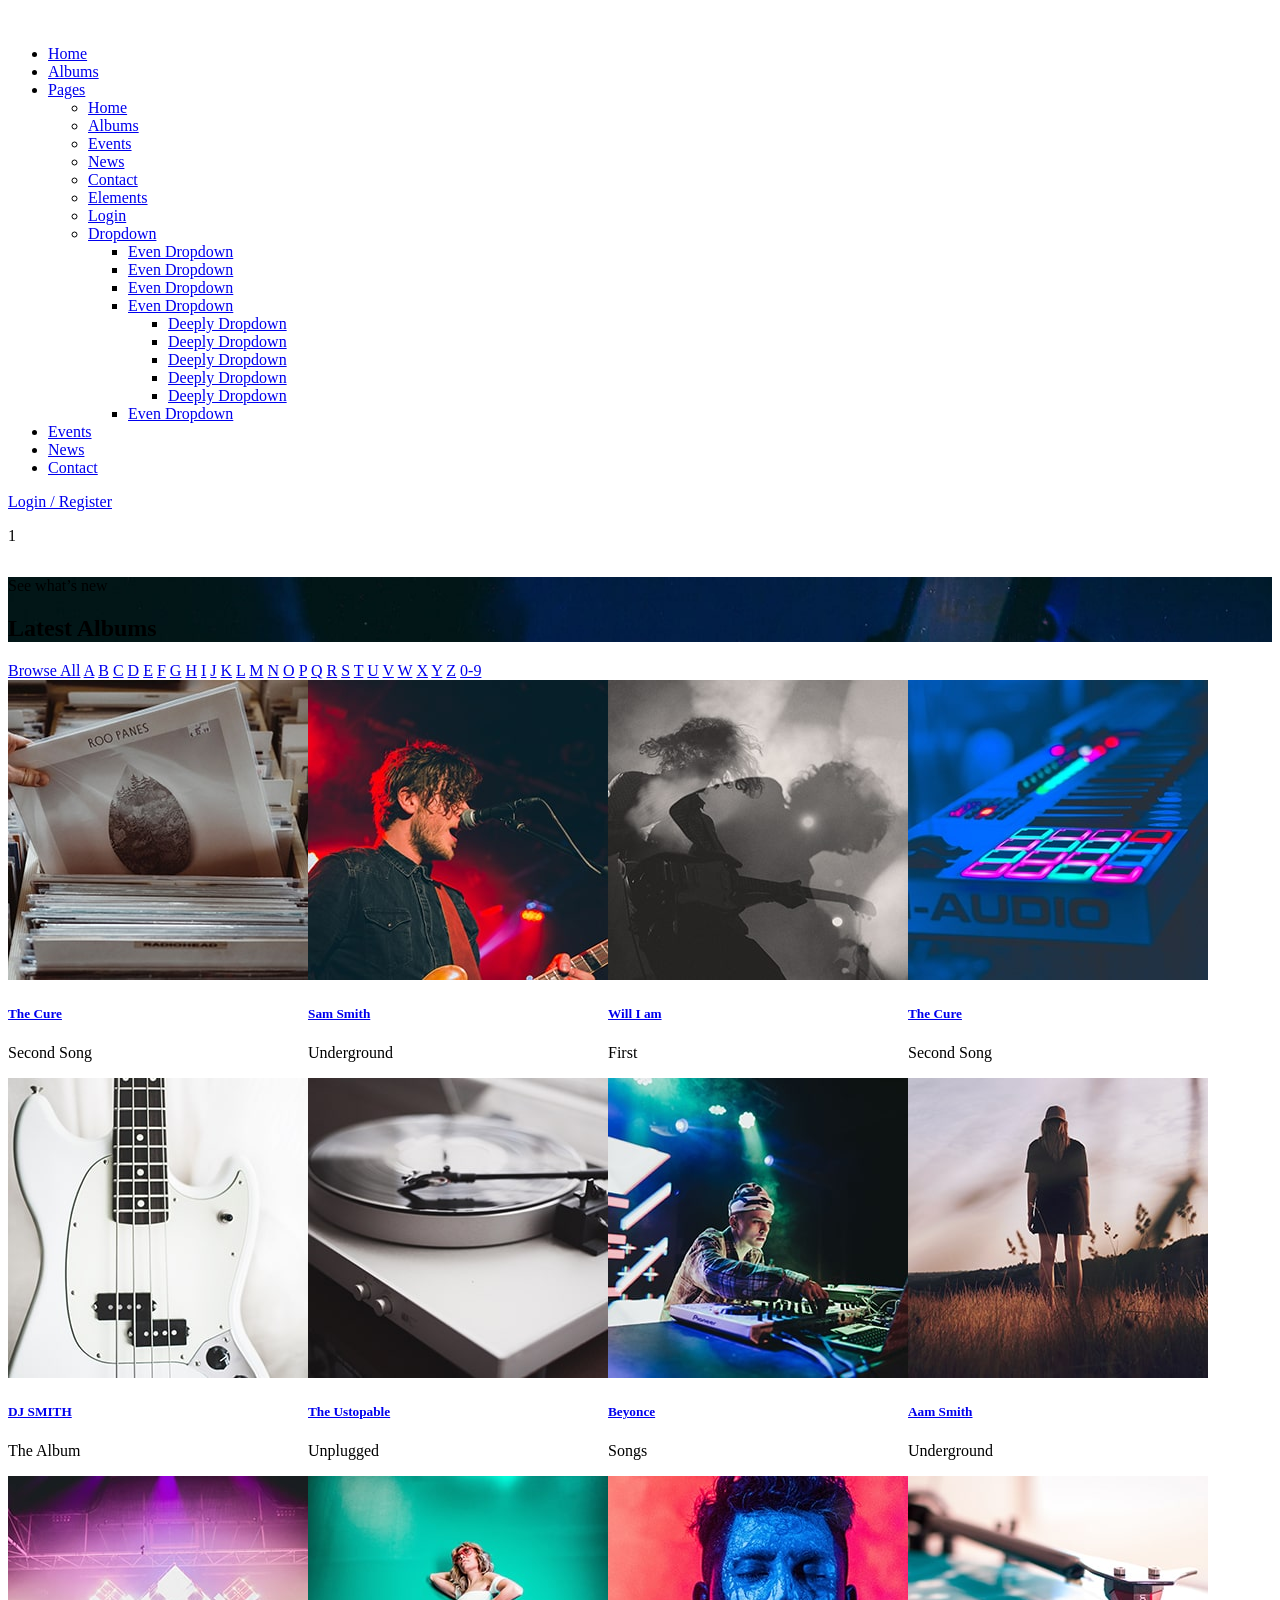
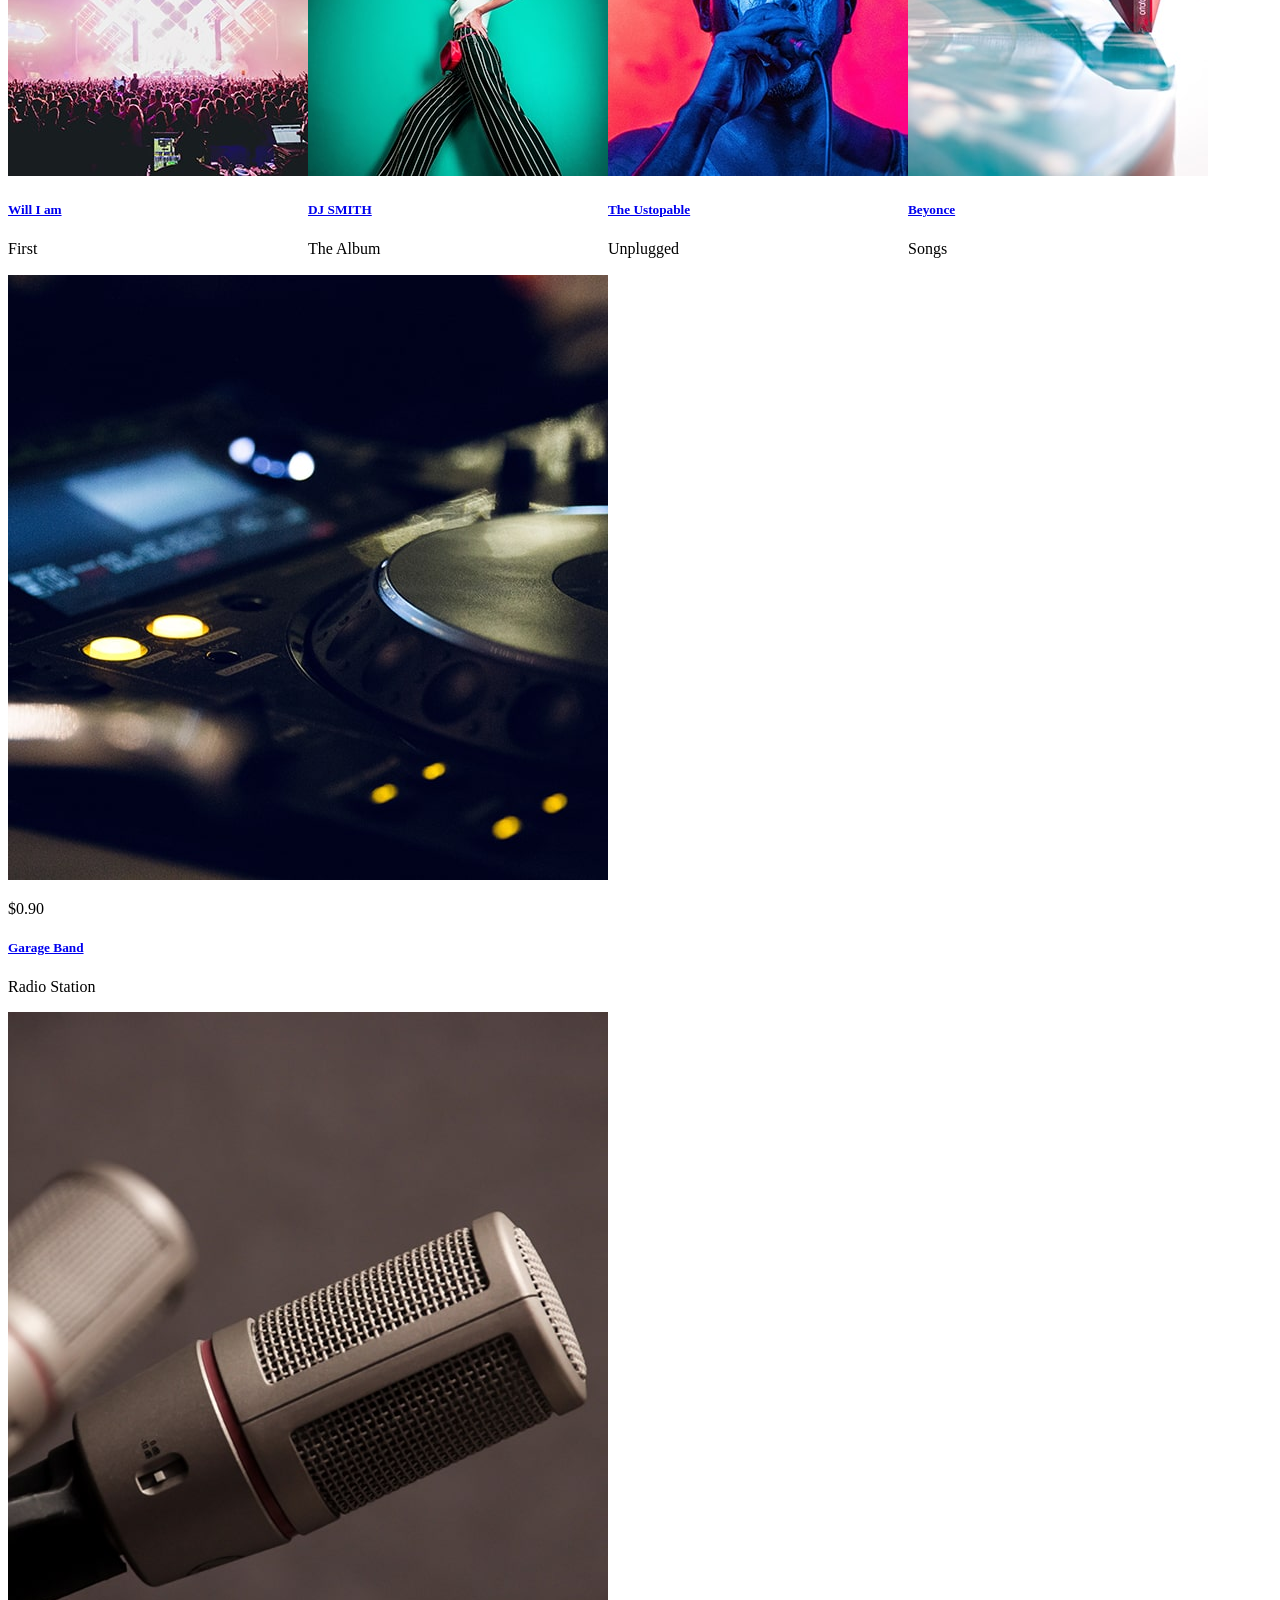
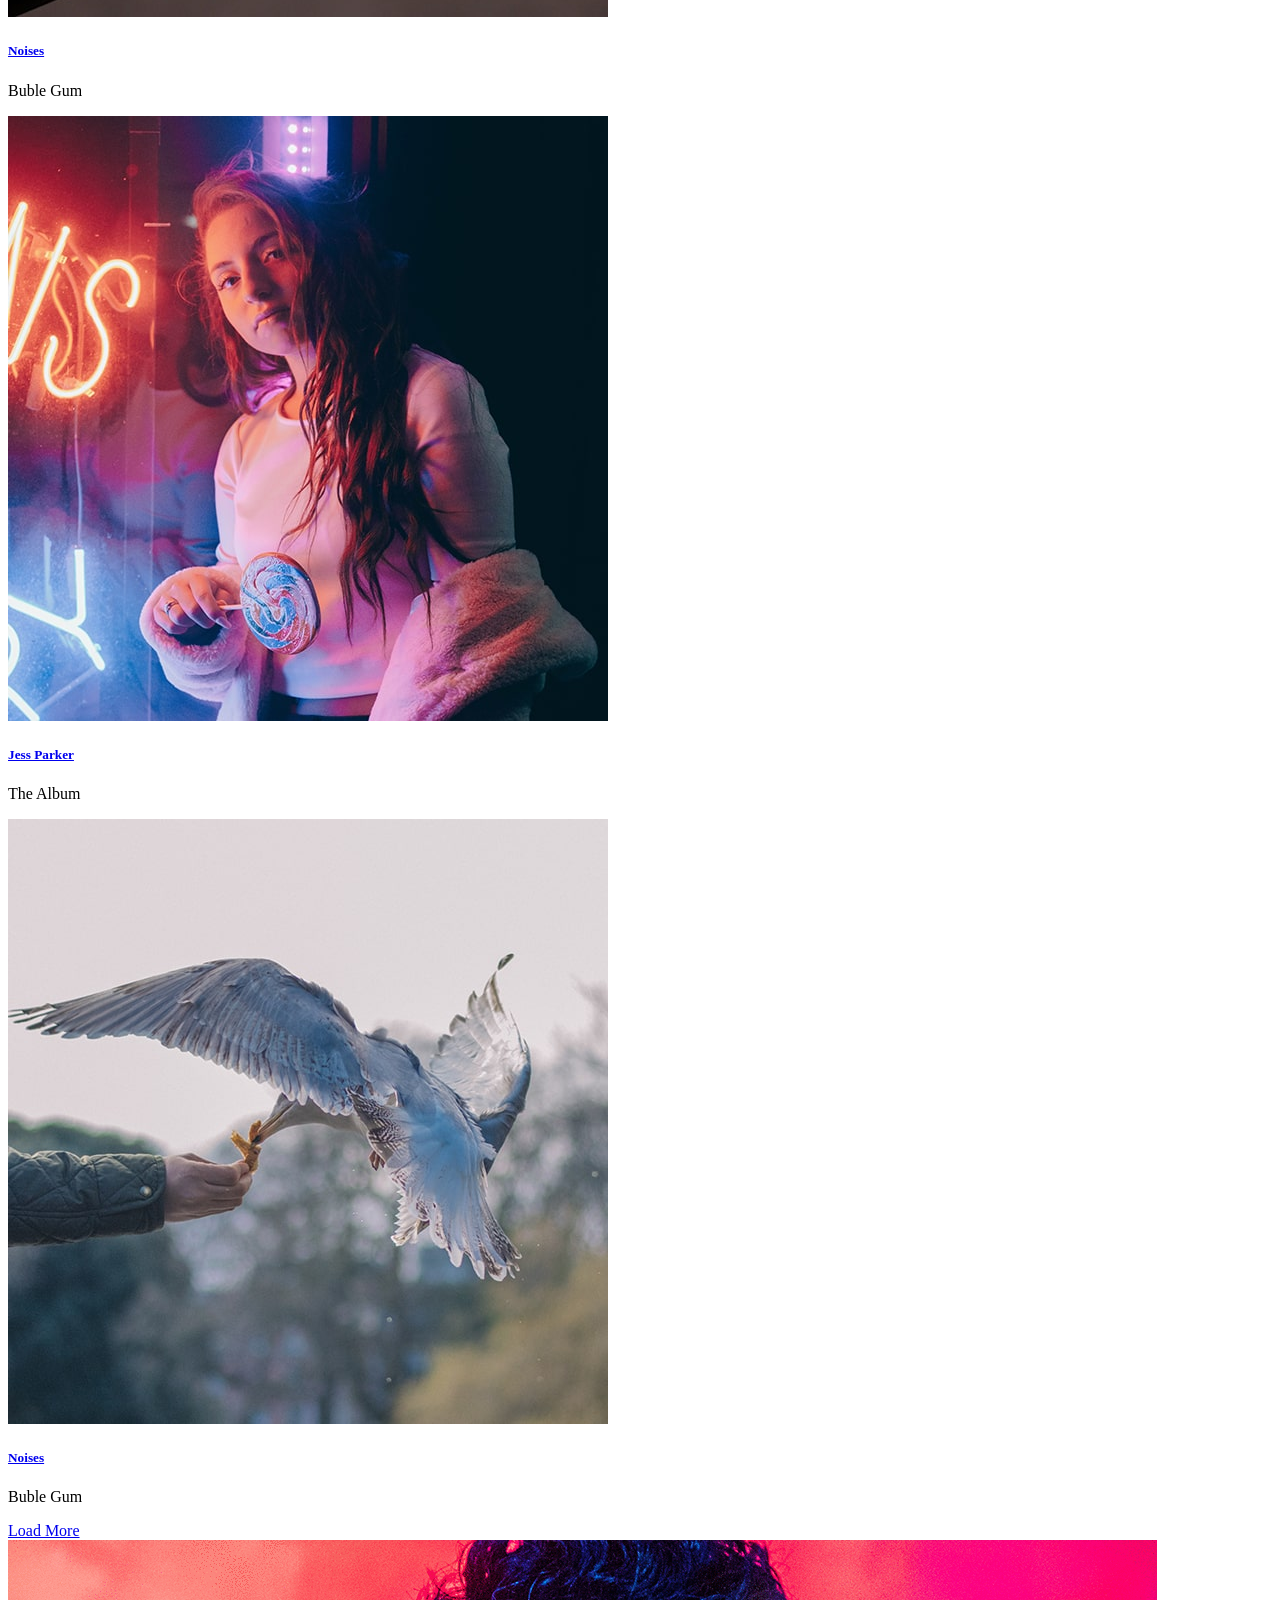
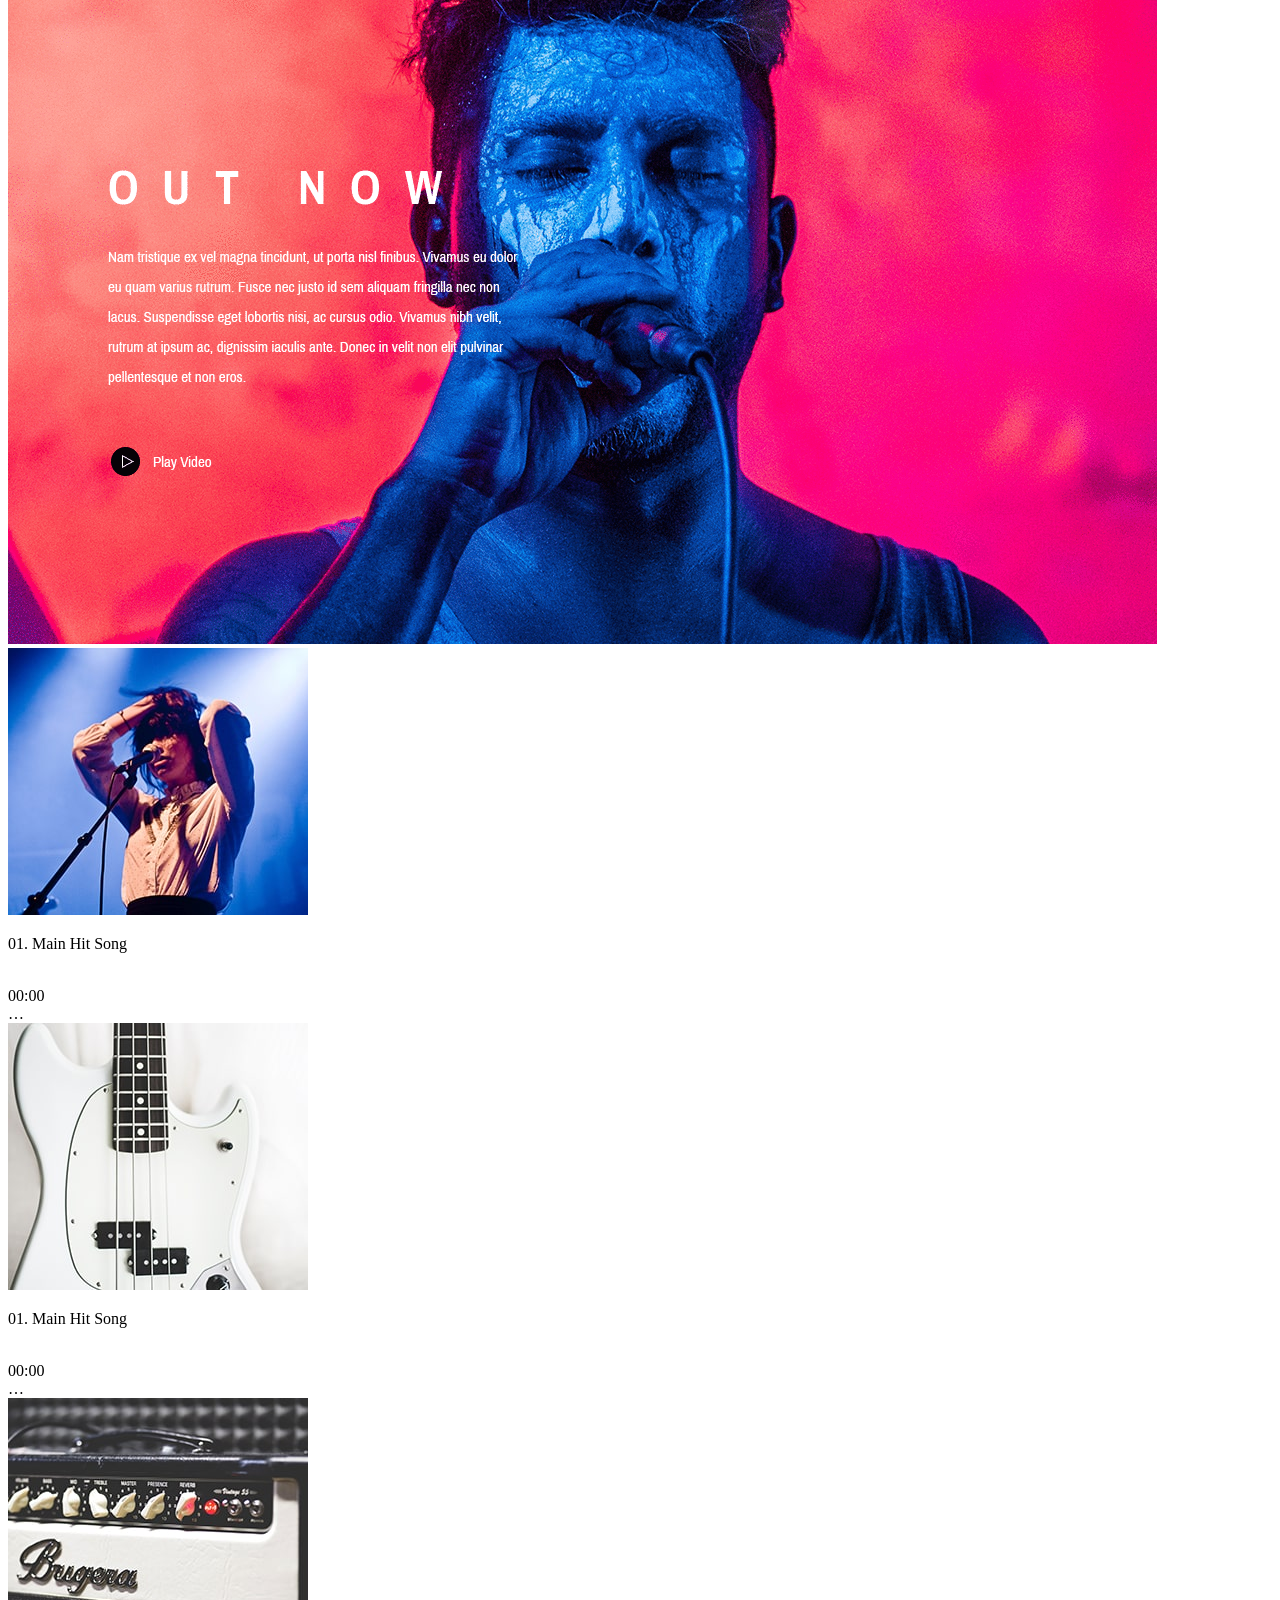
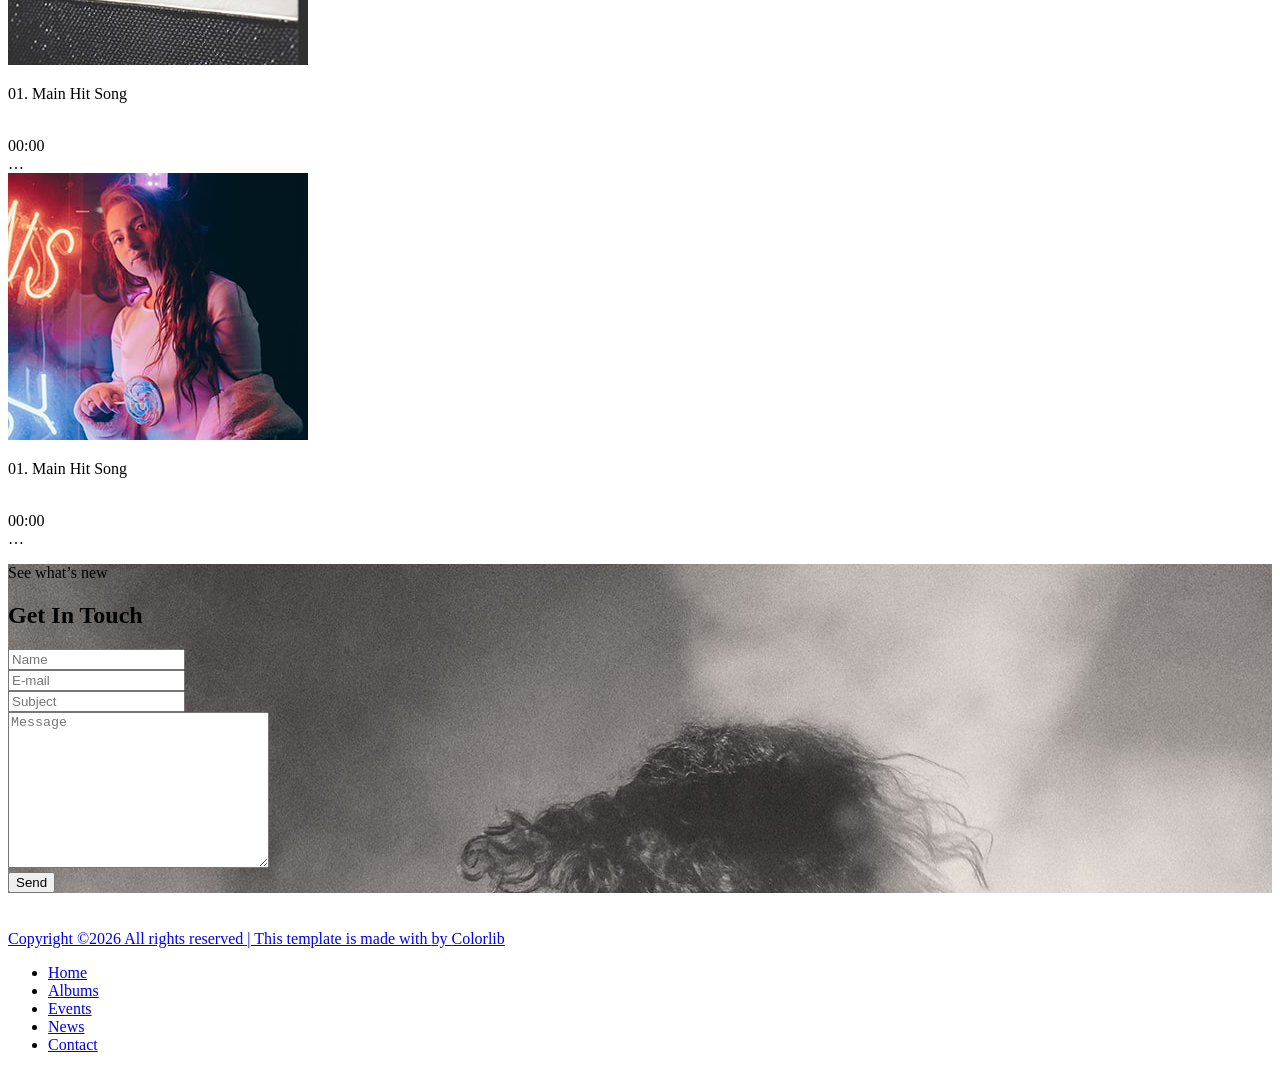
==== albums-store.html @ 550aaa62 "feat: estrutura premium mermaid tattoo com video e formulario" ====
<!DOCTYPE html>
<html lang="en">

<head>
    <meta charset="UTF-8">
    <meta name="description" content="">
    <meta http-equiv="X-UA-Compatible" content="IE=edge">
    <meta name="viewport" content="width=device-width, initial-scale=1, shrink-to-fit=no">
    <!-- The above 4 meta tags *must* come first in the head; any other head content must come *after* these tags -->

    <!-- Title -->
    <title>One Music - Modern Music HTML5 Template</title>

    <!-- Favicon -->
    <link rel="icon" href="img/core-img/favicon.ico">

    <!-- Stylesheet -->
    <link rel="stylesheet" href="style.css">

</head>

<body>
    <!-- Preloader -->
    <div class="preloader d-flex align-items-center justify-content-center">
        <div class="lds-ellipsis">
            <div></div>
            <div></div>
            <div></div>
            <div></div>
        </div>
    </div>

    <!-- ##### Header Area Start ##### -->
    <header class="header-area">
        <!-- Navbar Area -->
        <div class="oneMusic-main-menu">
            <div class="classy-nav-container breakpoint-off">
                <div class="container">
                    <!-- Menu -->
                    <nav class="classy-navbar justify-content-between" id="oneMusicNav">

                        <!-- Nav brand -->
                        <a href="index.html" class="nav-brand"><img src="img/core-img/logo.png" alt=""></a>

                        <!-- Navbar Toggler -->
                        <div class="classy-navbar-toggler">
                            <span class="navbarToggler"><span></span><span></span><span></span></span>
                        </div>

                        <!-- Menu -->
                        <div class="classy-menu">

                            <!-- Close Button -->
                            <div class="classycloseIcon">
                                <div class="cross-wrap"><span class="top"></span><span class="bottom"></span></div>
                            </div>

                            <!-- Nav Start -->
                            <div class="classynav">
                                <ul>
                                    <li><a href="index.html">Home</a></li>
                                    <li><a href="albums-store.html">Albums</a></li>
                                    <li><a href="#">Pages</a>
                                        <ul class="dropdown">
                                            <li><a href="index.html">Home</a></li>
                                            <li><a href="albums-store.html">Albums</a></li>
                                            <li><a href="event.html">Events</a></li>
                                            <li><a href="blog.html">News</a></li>
                                            <li><a href="contact.html">Contact</a></li>
                                            <li><a href="elements.html">Elements</a></li>
                                            <li><a href="login.html">Login</a></li>
                                            <li><a href="#">Dropdown</a>
                                                <ul class="dropdown">
                                                    <li><a href="#">Even Dropdown</a></li>
                                                    <li><a href="#">Even Dropdown</a></li>
                                                    <li><a href="#">Even Dropdown</a></li>
                                                    <li><a href="#">Even Dropdown</a>
                                                        <ul class="dropdown">
                                                            <li><a href="#">Deeply Dropdown</a></li>
                                                            <li><a href="#">Deeply Dropdown</a></li>
                                                            <li><a href="#">Deeply Dropdown</a></li>
                                                            <li><a href="#">Deeply Dropdown</a></li>
                                                            <li><a href="#">Deeply Dropdown</a></li>
                                                        </ul>
                                                    </li>
                                                    <li><a href="#">Even Dropdown</a></li>
                                                </ul>
                                            </li>
                                        </ul>
                                    </li>
                                    <li><a href="event.html">Events</a></li>
                                    <li><a href="blog.html">News</a></li>
                                    <li><a href="contact.html">Contact</a></li>
                                </ul>

                                <!-- Login/Register & Cart Button -->
                                <div class="login-register-cart-button d-flex align-items-center">
                                    <!-- Login/Register -->
                                    <div class="login-register-btn mr-50">
                                        <a href="login.html" id="loginBtn">Login / Register</a>
                                    </div>

                                    <!-- Cart Button -->
                                    <div class="cart-btn">
                                        <p><span class="icon-shopping-cart"></span> <span class="quantity">1</span></p>
                                    </div>
                                </div>
                            </div>
                            <!-- Nav End -->

                        </div>
                    </nav>
                </div>
            </div>
        </div>
    </header>
    <!-- ##### Header Area End ##### -->

    <!-- ##### Breadcumb Area Start ##### -->
    <section class="breadcumb-area bg-img bg-overlay" style="background-image: url(img/bg-img/breadcumb3.jpg);">
        <div class="bradcumbContent">
            <p>See what’s new</p>
            <h2>Latest Albums</h2>
        </div>
    </section>
    <!-- ##### Breadcumb Area End ##### -->

    <!-- ##### Album Catagory Area Start ##### -->
    <section class="album-catagory section-padding-100-0">
        <div class="container">
            <div class="row">
                <div class="col-12">
                    <div class="browse-by-catagories catagory-menu d-flex flex-wrap align-items-center mb-70">
                        <a href="#" data-filter="*">Browse All</a>
                        <a href="#" data-filter=".a" class="active">A</a>
                        <a href="#" data-filter=".b">B</a>
                        <a href="#" data-filter=".c">C</a>
                        <a href="#" data-filter=".d">D</a>
                        <a href="#" data-filter=".e">E</a>
                        <a href="#" data-filter=".f">F</a>
                        <a href="#" data-filter=".g">G</a>
                        <a href="#" data-filter=".h">H</a>
                        <a href="#" data-filter=".i">I</a>
                        <a href="#" data-filter=".j">J</a>
                        <a href="#" data-filter=".k">K</a>
                        <a href="#" data-filter=".l">L</a>
                        <a href="#" data-filter=".m">M</a>
                        <a href="#" data-filter=".n">N</a>
                        <a href="#" data-filter=".o">O</a>
                        <a href="#" data-filter=".p">P</a>
                        <a href="#" data-filter=".q">Q</a>
                        <a href="#" data-filter=".r">R</a>
                        <a href="#" data-filter=".s">S</a>
                        <a href="#" data-filter=".t">T</a>
                        <a href="#" data-filter=".u">U</a>
                        <a href="#" data-filter=".v">V</a>
                        <a href="#" data-filter=".w">W</a>
                        <a href="#" data-filter=".x">X</a>
                        <a href="#" data-filter=".y">Y</a>
                        <a href="#" data-filter=".z">Z</a>
                        <a href="#" data-filter=".number">0-9</a>
                    </div>
                </div>
            </div>

            <div class="row oneMusic-albums">

                <!-- Single Album -->
                <div class="col-12 col-sm-4 col-md-3 col-lg-2 single-album-item t c p">
                    <div class="single-album">
                        <img src="img/bg-img/a1.jpg" alt="">
                        <div class="album-info">
                            <a href="#">
                                <h5>The Cure</h5>
                            </a>
                            <p>Second Song</p>
                        </div>
                    </div>
                </div>

                <!-- Single Album -->
                <div class="col-12 col-sm-4 col-md-3 col-lg-2 single-album-item s e q">
                    <div class="single-album">
                        <img src="img/bg-img/a2.jpg" alt="">
                        <div class="album-info">
                            <a href="#">
                                <h5>Sam Smith</h5>
                            </a>
                            <p>Underground</p>
                        </div>
                    </div>
                </div>

                <!-- Single Album -->
                <div class="col-12 col-sm-4 col-md-3 col-lg-2 single-album-item w f r">
                    <div class="single-album">
                        <img src="img/bg-img/a3.jpg" alt="">
                        <div class="album-info">
                            <a href="#">
                                <h5>Will I am</h5>
                            </a>
                            <p>First</p>
                        </div>
                    </div>
                </div>

                <!-- Single Album -->
                <div class="col-12 col-sm-4 col-md-3 col-lg-2 single-album-item t g u">
                    <div class="single-album">
                        <img src="img/bg-img/a4.jpg" alt="">
                        <div class="album-info">
                            <a href="#">
                                <h5>The Cure</h5>
                            </a>
                            <p>Second Song</p>
                        </div>
                    </div>
                </div>

                <!-- Single Album -->
                <div class="col-12 col-sm-4 col-md-3 col-lg-2 single-album-item d h v">
                    <div class="single-album">
                        <img src="img/bg-img/a5.jpg" alt="">
                        <div class="album-info">
                            <a href="#">
                                <h5>DJ SMITH</h5>
                            </a>
                            <p>The Album</p>
                        </div>
                    </div>
                </div>

                <!-- Single Album -->
                <div class="col-12 col-sm-4 col-md-3 col-lg-2 single-album-item t i x">
                    <div class="single-album">
                        <img src="img/bg-img/a6.jpg" alt="">
                        <div class="album-info">
                            <a href="#">
                                <h5>The Ustopable</h5>
                            </a>
                            <p>Unplugged</p>
                        </div>
                    </div>
                </div>

                <!-- Single Album -->
                <div class="col-12 col-sm-4 col-md-3 col-lg-2 single-album-item b j y">
                    <div class="single-album">
                        <img src="img/bg-img/a7.jpg" alt="">
                        <div class="album-info">
                            <a href="#">
                                <h5>Beyonce</h5>
                            </a>
                            <p>Songs</p>
                        </div>
                    </div>
                </div>

                <!-- Single Album -->
                <div class="col-12 col-sm-4 col-md-3 col-lg-2 single-album-item a k z">
                    <div class="single-album">
                        <img src="img/bg-img/a8.jpg" alt="">
                        <div class="album-info">
                            <a href="#">
                                <h5>Aam Smith</h5>
                            </a>
                            <p>Underground</p>
                        </div>
                    </div>
                </div>

                <!-- Single Album -->
                <div class="col-12 col-sm-4 col-md-3 col-lg-2 single-album-item w l number">
                    <div class="single-album">
                        <img src="img/bg-img/a9.jpg" alt="">
                        <div class="album-info">
                            <a href="#">
                                <h5>Will I am</h5>
                            </a>
                            <p>First</p>
                        </div>
                    </div>
                </div>

                <!-- Single Album -->
                <div class="col-12 col-sm-4 col-md-3 col-lg-2 single-album-item d m">
                    <div class="single-album">
                        <img src="img/bg-img/a10.jpg" alt="">
                        <div class="album-info">
                            <a href="#">
                                <h5>DJ SMITH</h5>
                            </a>
                            <p>The Album</p>
                        </div>
                    </div>
                </div>

                <!-- Single Album -->
                <div class="col-12 col-sm-4 col-md-3 col-lg-2 single-album-item t n">
                    <div class="single-album">
                        <img src="img/bg-img/a11.jpg" alt="">
                        <div class="album-info">
                            <a href="#">
                                <h5>The Ustopable</h5>
                            </a>
                            <p>Unplugged</p>
                        </div>
                    </div>
                </div>

                <!-- Single Album -->
                <div class="col-12 col-sm-4 col-md-3 col-lg-2 single-album-item b o">
                    <div class="single-album">
                        <img src="img/bg-img/a12.jpg" alt="">
                        <div class="album-info">
                            <a href="#">
                                <h5>Beyonce</h5>
                            </a>
                            <p>Songs</p>
                        </div>
                    </div>
                </div>

            </div>
        </div>
    </section>
    <!-- ##### Album Catagory Area End ##### -->

    <!-- ##### Buy Now Area Start ##### -->
    <div class="oneMusic-buy-now-area mb-100">
        <div class="container">
            <div class="row">

                <!-- Single Album Area -->
                <div class="col-12 col-sm-6 col-md-3">
                    <div class="single-album-area">
                        <div class="album-thumb">
                            <img src="img/bg-img/b1.jpg" alt="">
                            <!-- Album Price -->
                            <div class="album-price">
                                <p>$0.90</p>
                            </div>
                            <!-- Play Icon -->
                            <div class="play-icon">
                                <a href="#" class="video--play--btn"><span class="icon-play-button"></span></a>
                            </div>
                        </div>
                        <div class="album-info">
                            <a href="#">
                                <h5>Garage Band</h5>
                            </a>
                            <p>Radio Station</p>
                        </div>
                    </div>
                </div>

                <!-- Single Album Area -->
                <div class="col-12 col-sm-6 col-md-3">
                    <div class="single-album-area">
                        <div class="album-thumb">
                            <img src="img/bg-img/b2.jpg" alt="">
                        </div>
                        <div class="album-info">
                            <a href="#">
                                <h5>Noises</h5>
                            </a>
                            <p>Buble Gum</p>
                        </div>
                    </div>
                </div>

                <!-- Single Album Area -->
                <div class="col-12 col-sm-6 col-md-3">
                    <div class="single-album-area">
                        <div class="album-thumb">
                            <img src="img/bg-img/b3.jpg" alt="">
                        </div>
                        <div class="album-info">
                            <a href="#">
                                <h5>Jess Parker</h5>
                            </a>
                            <p>The Album</p>
                        </div>
                    </div>
                </div>

                <!-- Single Album Area -->
                <div class="col-12 col-sm-6 col-md-3">
                    <div class="single-album-area">
                        <div class="album-thumb">
                            <img src="img/bg-img/b4.jpg" alt="">
                        </div>
                        <div class="album-info">
                            <a href="#">
                                <h5>Noises</h5>
                            </a>
                            <p>Buble Gum</p>
                        </div>
                    </div>
                </div>

            </div>

            <div class="row">
                <div class="col-12">
                    <div class="load-more-btn text-center">
                        <a href="#" class="btn oneMusic-btn">Load More <i class="fa fa-angle-double-right"></i></a>
                    </div>
                </div>
            </div>
        </div>
    </div>
    <!-- ##### Buy Now Area End ##### -->

    <!-- ##### Add Area Start ##### -->
    <div class="add-area mb-100">
        <div class="container">
            <div class="row">
                <div class="col-12">
                    <div class="adds">
                        <a href="#"><img src="img/bg-img/add3.gif" alt=""></a>
                    </div>
                </div>
            </div>
        </div>
    </div>
    <!-- ##### Add Area End ##### -->

    <!-- ##### Song Area Start ##### -->
    <div class="one-music-songs-area mb-70">
        <div class="container">
            <div class="row">

                <!-- Single Song Area -->
                <div class="col-12">
                    <div class="single-song-area mb-30 d-flex flex-wrap align-items-end">
                        <div class="song-thumbnail">
                            <img src="img/bg-img/s1.jpg" alt="">
                        </div>
                        <div class="song-play-area">
                            <div class="song-name">
                                <p>01. Main Hit Song</p>
                            </div>
                            <audio preload="auto" controls>
                                <source src="audio/dummy-audio.mp3">
                            </audio>
                        </div>
                    </div>
                </div>

                <!-- Single Song Area -->
                <div class="col-12">
                    <div class="single-song-area mb-30 d-flex flex-wrap align-items-end">
                        <div class="song-thumbnail">
                            <img src="img/bg-img/s2.jpg" alt="">
                        </div>
                        <div class="song-play-area">
                            <div class="song-name">
                                <p>01. Main Hit Song</p>
                            </div>
                            <audio preload="auto" controls>
                                <source src="audio/dummy-audio.mp3">
                            </audio>
                        </div>
                    </div>
                </div>

                <!-- Single Song Area -->
                <div class="col-12">
                    <div class="single-song-area mb-30 d-flex flex-wrap align-items-end">
                        <div class="song-thumbnail">
                            <img src="img/bg-img/s3.jpg" alt="">
                        </div>
                        <div class="song-play-area">
                            <div class="song-name">
                                <p>01. Main Hit Song</p>
                            </div>
                            <audio preload="auto" controls>
                                <source src="audio/dummy-audio.mp3">
                            </audio>
                        </div>
                    </div>
                </div>

                <!-- Single Song Area -->
                <div class="col-12">
                    <div class="single-song-area mb-30 d-flex flex-wrap align-items-end">
                        <div class="song-thumbnail">
                            <img src="img/bg-img/s4.jpg" alt="">
                        </div>
                        <div class="song-play-area">
                            <div class="song-name">
                                <p>01. Main Hit Song</p>
                            </div>
                            <audio preload="auto" controls>
                                <source src="audio/dummy-audio.mp3">
                            </audio>
                        </div>
                    </div>
                </div>

            </div>
        </div>
    </div>
    <!-- ##### Song Area End ##### -->

    <!-- ##### Contact Area Start ##### -->
    <section class="contact-area section-padding-100 bg-img bg-overlay bg-fixed has-bg-img" style="background-image: url(img/bg-img/bg-2.jpg);">
        <div class="container">
            <div class="row">
                <div class="col-12">
                    <div class="section-heading white">
                        <p>See what’s new</p>
                        <h2>Get In Touch</h2>
                    </div>
                </div>
            </div>

            <div class="row">
                <div class="col-12">
                    <!-- Contact Form Area -->
                    <div class="contact-form-area">
                        <form action="#" method="post">
                            <div class="row">
                                <div class="col-md-6 col-lg-4">
                                    <div class="form-group">
                                        <input type="text" class="form-control" id="name" placeholder="Name">
                                    </div>
                                </div>
                                <div class="col-md-6 col-lg-4">
                                    <div class="form-group">
                                        <input type="email" class="form-control" id="email" placeholder="E-mail">
                                    </div>
                                </div>
                                <div class="col-lg-4">
                                    <div class="form-group">
                                        <input type="text" class="form-control" id="subject" placeholder="Subject">
                                    </div>
                                </div>
                                <div class="col-12">
                                    <div class="form-group">
                                        <textarea name="message" class="form-control" id="message" cols="30" rows="10" placeholder="Message"></textarea>
                                    </div>
                                </div>
                                <div class="col-12 text-center">
                                    <button class="btn oneMusic-btn mt-30" type="submit">Send <i class="fa fa-angle-double-right"></i></button>
                                </div>
                            </div>
                        </form>
                    </div>
                </div>
            </div>
        </div>
    </section>
    <!-- ##### Contact Area End ##### -->

    <!-- ##### Footer Area Start ##### -->
    <footer class="footer-area">
        <div class="container">
            <div class="row d-flex flex-wrap align-items-center">
                <div class="col-12 col-md-6">
                    <a href="#"><img src="img/core-img/logo.png" alt=""></a>
                    <p class="copywrite-text"><a href="#"><!-- Link back to Colorlib can't be removed. Template is licensed under CC BY 3.0. -->
Copyright &copy;<script>document.write(new Date().getFullYear());</script> All rights reserved | This template is made with <i class="fa fa-heart-o" aria-hidden="true"></i> by <a href="https://colorlib.com" target="_blank">Colorlib</a>
<!-- Link back to Colorlib can't be removed. Template is licensed under CC BY 3.0. --></p>
                </div>

                <div class="col-12 col-md-6">
                    <div class="footer-nav">
                        <ul>
                            <li><a href="#">Home</a></li>
                            <li><a href="#">Albums</a></li>
                            <li><a href="#">Events</a></li>
                            <li><a href="#">News</a></li>
                            <li><a href="#">Contact</a></li>
                        </ul>
                    </div>
                </div>
            </div>
        </div>
    </footer>
    <!-- ##### Footer Area Start ##### -->

    <!-- ##### All Javascript Script ##### -->
    <!-- jQuery-2.2.4 js -->
    <script src="js/jquery/jquery-2.2.4.min.js"></script>
    <!-- Popper js -->
    <script src="js/bootstrap/popper.min.js"></script>
    <!-- Bootstrap js -->
    <script src="js/bootstrap/bootstrap.min.js"></script>
    <!-- All Plugins js -->
    <script src="js/plugins/plugins.js"></script>
    <!-- Active js -->
    <script src="js/active.js"></script>
</body>

</html>
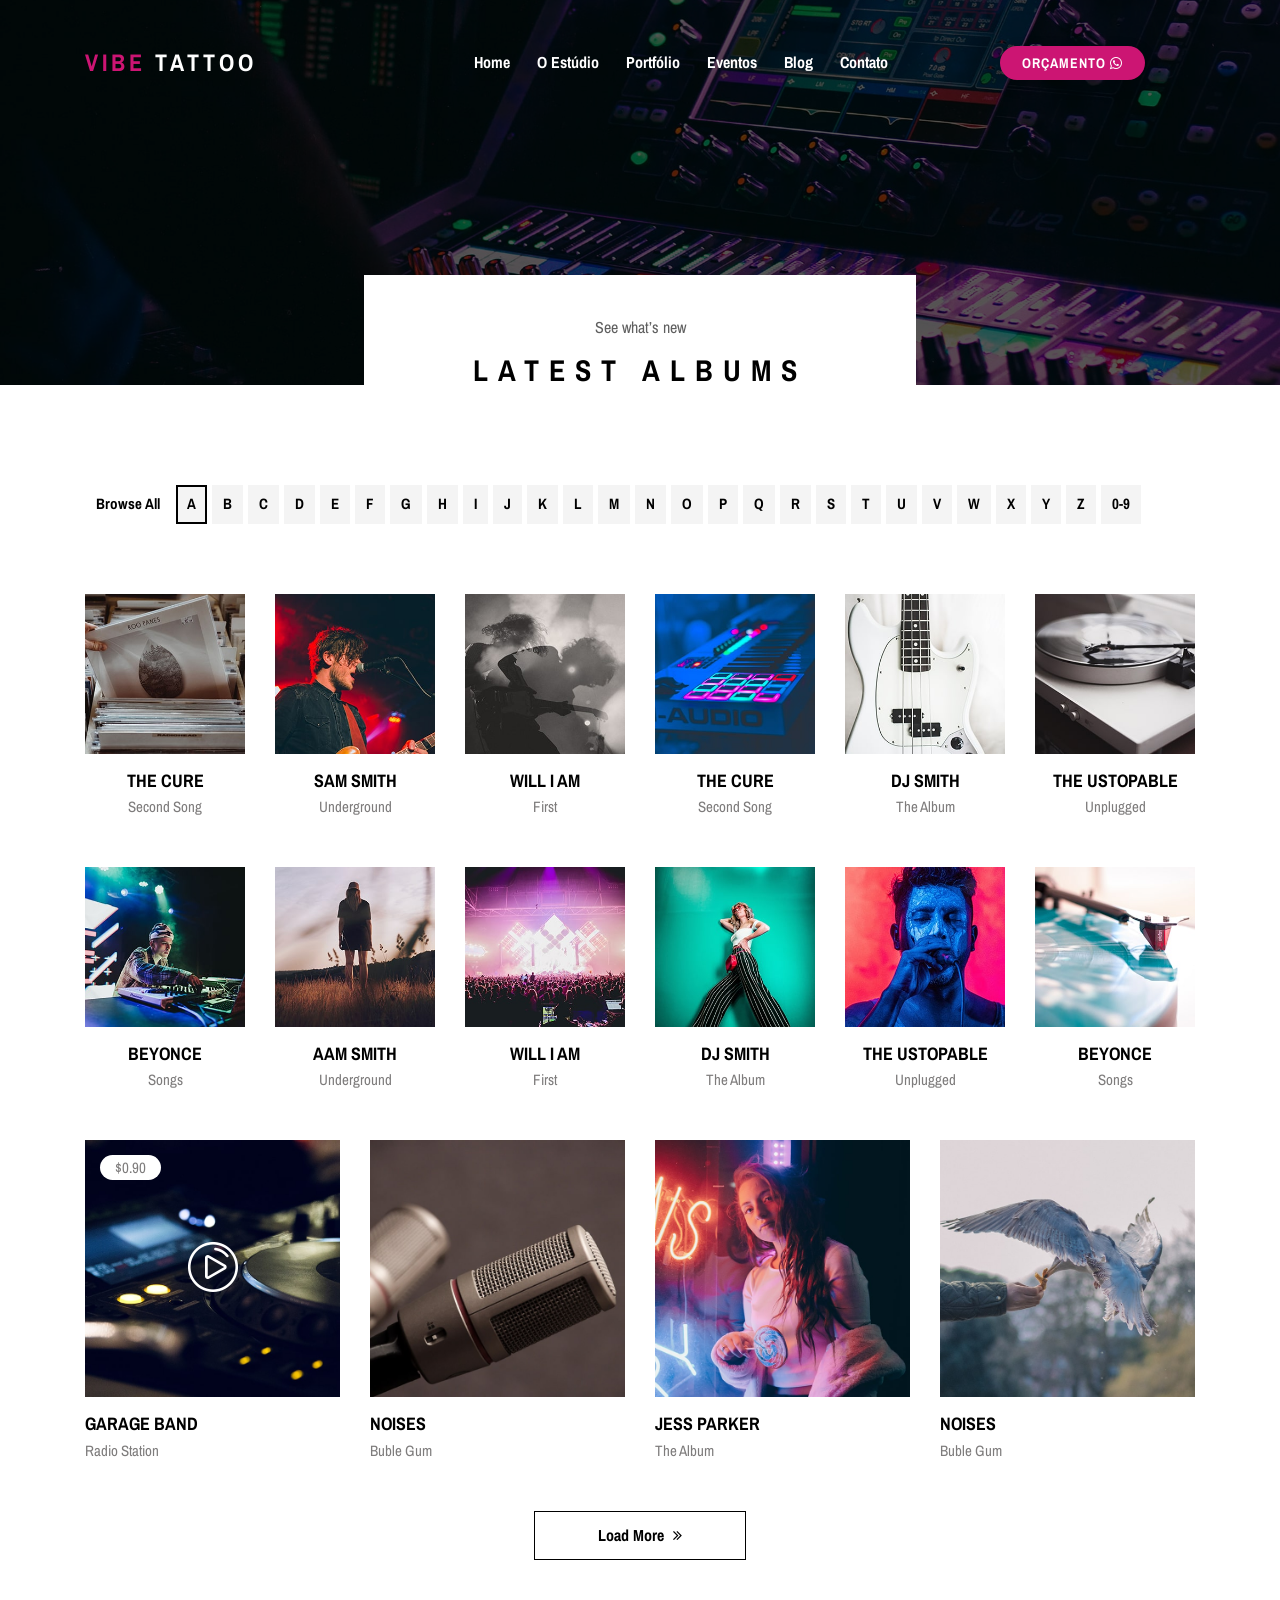
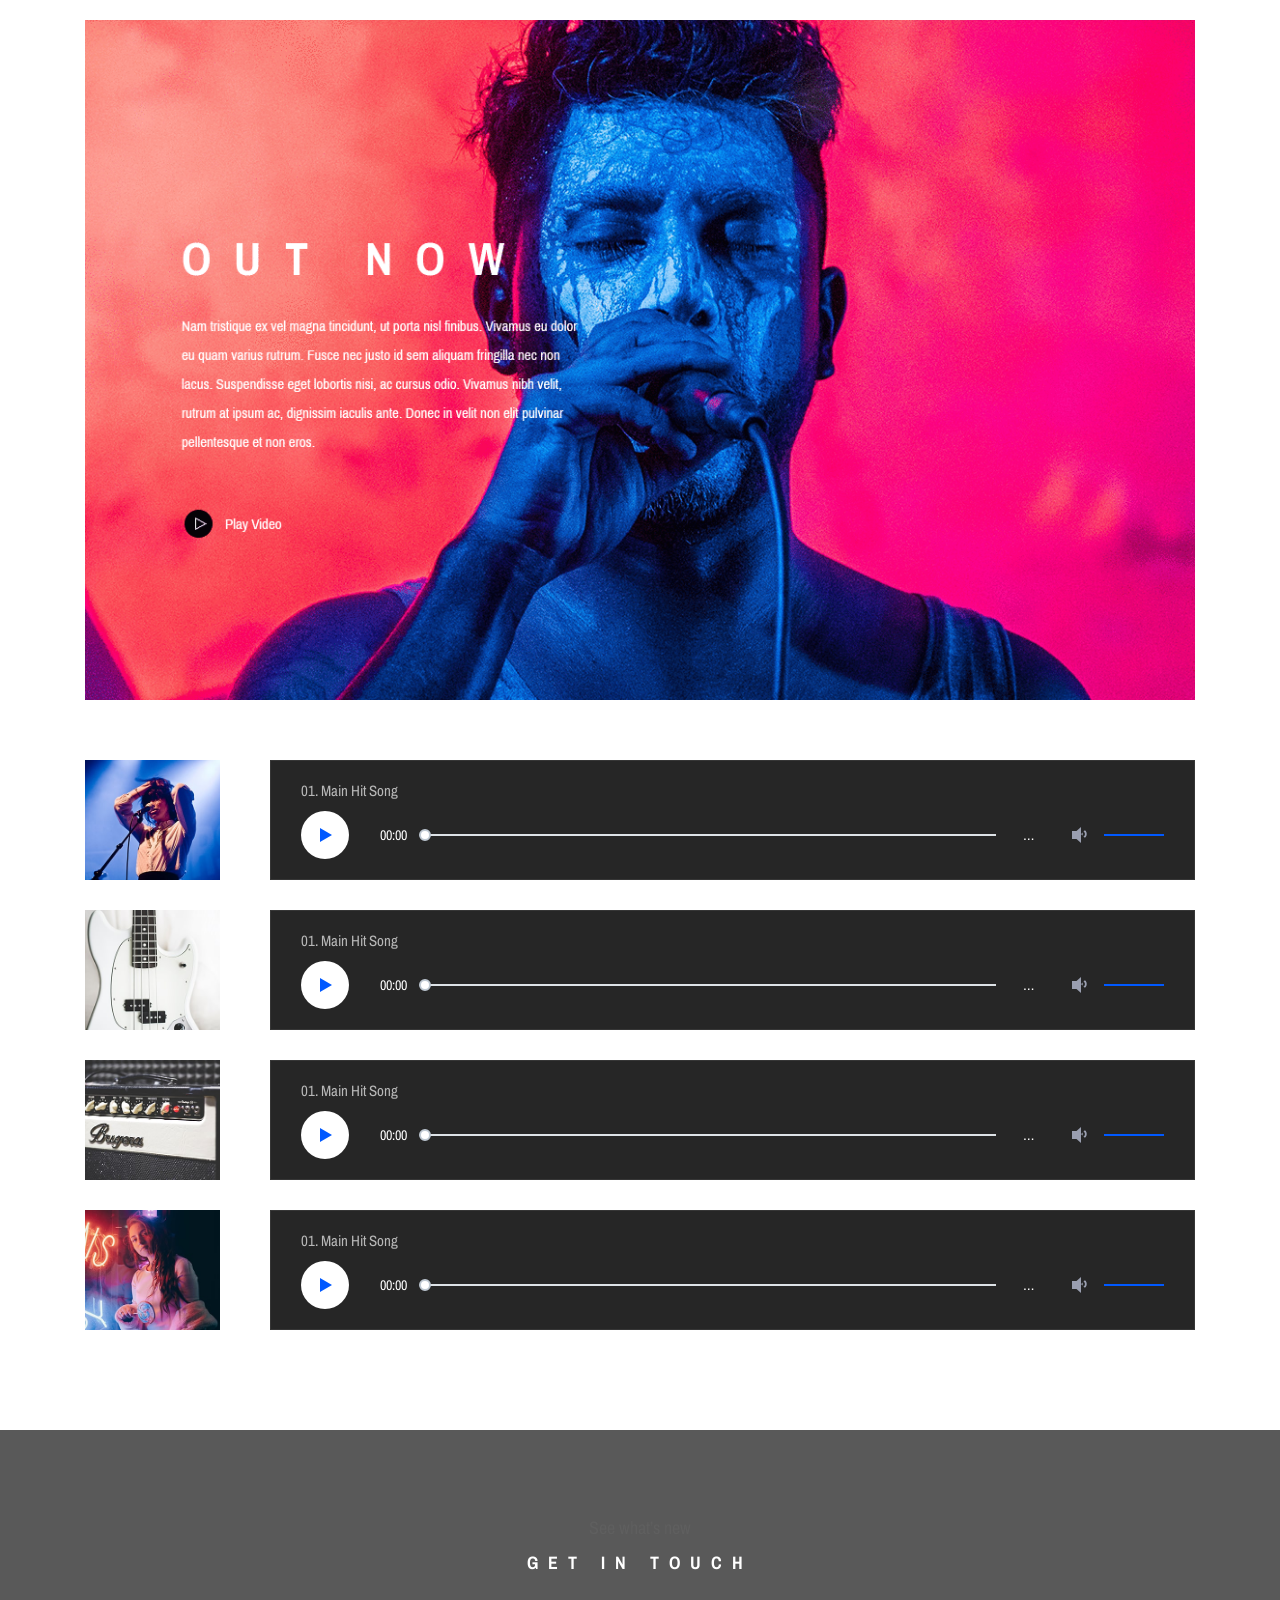
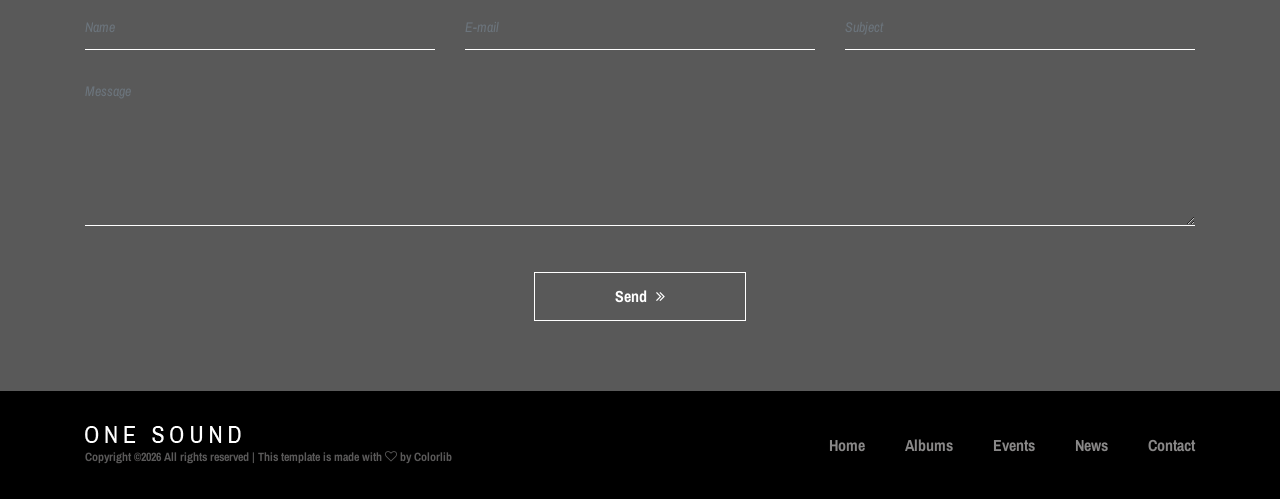
==== commit 540d7ade: "altera menu" ====
--- a/albums-store.html
+++ b/albums-store.html
@@ -1,34 +1,24 @@
 <!DOCTYPE html>
-<html lang="en">
+<html lang="pt-BR">
 
 <head>
     <meta charset="UTF-8">
-    <meta name="description" content="">
+    <meta name="description" content="Vibe Tattoo - Estúdio especializado em tatuagens Fine Line e autorais. Arte delicada e exclusiva com a tatuadora Isabelle. Agende sua sessão.">
     <meta http-equiv="X-UA-Compatible" content="IE=edge">
     <meta name="viewport" content="width=device-width, initial-scale=1, shrink-to-fit=no">
-    <!-- The above 4 meta tags *must* come first in the head; any other head content must come *after* these tags -->
-
-    <!-- Title -->
-    <title>One Music - Modern Music HTML5 Template</title>
-
-    <!-- Favicon -->
-    <link rel="icon" href="img/core-img/favicon.ico">
-
-    <!-- Stylesheet -->
-    <link rel="stylesheet" href="style.css">
-
+
+    <title>Vibe Tattoo | Tatuagem Fine Line e Arte Autoral</title>
+
+    <link rel="preload" as="image" href="img/home/banner-home-tattoo-1.jpg">
+
+    <link rel="icon" type="image/png" href="img/core-img/favicon.png?v=2">
+
+   
+    <link rel="stylesheet" href="css/style.css">
 </head>
 
 <body>
-    <!-- Preloader -->
-    <div class="preloader d-flex align-items-center justify-content-center">
-        <div class="lds-ellipsis">
-            <div></div>
-            <div></div>
-            <div></div>
-            <div></div>
-        </div>
-    </div>
+    
 
     <!-- ##### Header Area Start ##### -->
     <header class="header-area">
@@ -40,7 +30,11 @@
                     <nav class="classy-navbar justify-content-between" id="oneMusicNav">
 
                         <!-- Nav brand -->
-                        <a href="index.html" class="nav-brand"><img src="img/core-img/logo.png" alt=""></a>
+                        <a href="index.html" class="nav-brand" style="display: flex; align-items: center; min-width: 250px; height: auto; text-decoration: none;">
+    <h4 style="color: #ffffff; margin: 0; font-weight: 800; letter-spacing: 4px; text-transform: uppercase;">
+        <span style="font-weight: 900; color: #cc1573;">Vibe</span> Tattoo
+    </h4>
+</a>
 
                         <!-- Navbar Toggler -->
                         <div class="classy-navbar-toggler">
@@ -57,56 +51,27 @@
 
                             <!-- Nav Start -->
                             <div class="classynav">
-                                <ul>
-                                    <li><a href="index.html">Home</a></li>
-                                    <li><a href="albums-store.html">Albums</a></li>
-                                    <li><a href="#">Pages</a>
-                                        <ul class="dropdown">
-                                            <li><a href="index.html">Home</a></li>
-                                            <li><a href="albums-store.html">Albums</a></li>
-                                            <li><a href="event.html">Events</a></li>
-                                            <li><a href="blog.html">News</a></li>
-                                            <li><a href="contact.html">Contact</a></li>
-                                            <li><a href="elements.html">Elements</a></li>
-                                            <li><a href="login.html">Login</a></li>
-                                            <li><a href="#">Dropdown</a>
-                                                <ul class="dropdown">
-                                                    <li><a href="#">Even Dropdown</a></li>
-                                                    <li><a href="#">Even Dropdown</a></li>
-                                                    <li><a href="#">Even Dropdown</a></li>
-                                                    <li><a href="#">Even Dropdown</a>
-                                                        <ul class="dropdown">
-                                                            <li><a href="#">Deeply Dropdown</a></li>
-                                                            <li><a href="#">Deeply Dropdown</a></li>
-                                                            <li><a href="#">Deeply Dropdown</a></li>
-                                                            <li><a href="#">Deeply Dropdown</a></li>
-                                                            <li><a href="#">Deeply Dropdown</a></li>
-                                                        </ul>
-                                                    </li>
-                                                    <li><a href="#">Even Dropdown</a></li>
-                                                </ul>
-                                            </li>
-                                        </ul>
-                                    </li>
-                                    <li><a href="event.html">Events</a></li>
-                                    <li><a href="blog.html">News</a></li>
-                                    <li><a href="contact.html">Contact</a></li>
-                                </ul>
-
-                                <!-- Login/Register & Cart Button -->
-                                <div class="login-register-cart-button d-flex align-items-center">
-                                    <!-- Login/Register -->
-                                    <div class="login-register-btn mr-50">
-                                        <a href="login.html" id="loginBtn">Login / Register</a>
-                                    </div>
-
-                                    <!-- Cart Button -->
-                                    <div class="cart-btn">
-                                        <p><span class="icon-shopping-cart"></span> <span class="quantity">1</span></p>
-                                    </div>
-                                </div>
-                            </div>
-                            <!-- Nav End -->
+    <ul>
+        <li><a href="index.html">Home</a></li>
+        <li><a href="#about">O Estúdio</a></li>
+        <li><a href="#portfolio">Portfólio</a></li>
+        <li><a href="">Eventos</a></li> <li><a href="blog.html">Blog</a></li>    <li><a href="contato.html">Contato</a></li>
+    </ul>
+
+    <div class="login-register-cart-button d-flex align-items-center">
+
+<div class="login-register-btn mr-50">
+
+<a href="https://wa.me/5511922186313" id="orcamentoBtn">
+ORÇAMENTO
+<i class="fa fa-whatsapp"></i>
+</a>
+
+</div>
+
+</div>
+</div>                         
+<!-- Nav End -->
 
                         </div>
                     </nav>
--- a/css/style.css
+++ b/css/style.css
@@ -0,0 +1,1962 @@
+/* [Master Stylesheet - v1.0] */
+/* :: 1.0 Import Fonts */
+@import url("https://fonts.googleapis.com/css?family=Archivo+Narrow:400,400i,500,500i,600,600i,700,700i");
+/* :: 2.0 Import All CSS */
+@import url(bootstrap.min.css);
+@import url(classy-nav.css);
+@import url(owl.carousel.min.css);
+@import url(animate.css);
+@import url(magnific-popup.css);
+@import url(font-awesome.min.css);
+@import url(audioplayer.css);
+@import url(one-music-icon.css);
+/* :: 3.0 Base CSS */
+* {
+  margin: 0;
+  padding: 0; }
+
+body {
+  font-family: "Archivo Narrow", sans-serif;
+  font-size: 14px; }
+
+h1,
+h2,
+h3,
+h4,
+h5,
+h6 {
+  font-family: "Archivo Narrow", sans-serif;
+  color: #000000;
+  line-height: 1.3;
+  font-weight: 700; }
+
+p {
+  font-family: "Archivo Narrow", sans-serif;
+  color: #7e7c7c;
+  font-size: 15px;
+  line-height: 2;
+  font-weight: 400; }
+
+a,
+a:hover,
+a:focus {
+  -webkit-transition-duration: 500ms;
+  transition-duration: 500ms;
+  text-decoration: none;
+  outline: 0 solid transparent;
+  color: #000000;
+  font-weight: 700;
+  font-size: 16px;
+  font-family: "Archivo Narrow", sans-serif; }
+
+ul,
+ol {
+  margin: 0; }
+  ul li,
+  ol li {
+    list-style: none; }
+
+img {
+  height: auto;
+  max-width: 100%; }
+
+/* :: 3.1.0 Spacing */
+.mt-15 {
+  margin-top: 15px !important; }
+
+.mt-30 {
+  margin-top: 30px !important; }
+
+.mt-50 {
+  margin-top: 50px !important; }
+
+.mt-70 {
+  margin-top: 70px !important; }
+
+.mt-100 {
+  margin-top: 100px !important; }
+
+.mb-15 {
+  margin-bottom: 15px !important; }
+
+.mb-30 {
+  margin-bottom: 30px !important; }
+
+.mb-50 {
+  margin-bottom: 50px !important; }
+
+.mb-70 {
+  margin-bottom: 70px !important; }
+
+.mb-100 {
+  margin-bottom: 100px !important; }
+
+  .mb-100 {
+  margin-bottom: 60px !important; }
+  
+
+.ml-15 {
+  margin-left: 15px !important; }
+
+.ml-30 {
+  margin-left: 30px !important; }
+
+.ml-50 {
+  margin-left: 50px !important; }
+
+.mr-15 {
+  margin-right: 15px !important; }
+
+.mr-30 {
+  margin-right: 30px !important; }
+
+.mr-50 {
+  margin-right: 50px !important; }
+
+/* :: 3.2.0 Height */
+.height-400 {
+  height: 400px !important; }
+
+.height-500 {
+  height: 500px !important; }
+
+.height-600 {
+  height: 600px !important; }
+
+.height-700 {
+  height: 700px !important; }
+
+.height-800 {
+  height: 800px !important; }
+
+/* :: 3.3.0 Section Padding */
+.section-padding-100 {
+  padding-top: 80px;
+  padding-bottom: 70px; }
+
+.section-padding-100-0 {
+  padding-top: 100px;
+  padding-bottom: 0; }
+
+.section-padding-0-100 {
+  padding-top: 0;
+  padding-bottom: 100px; }
+
+.section-padding-100-70 {
+  padding-top: 100px;
+  padding-bottom: 70px; }
+
+/* :: 3.4.0 Section Heading */
+.section-heading {
+  position: relative;
+  z-index: 1;
+  margin-bottom: 30px;
+  text-align: center; }
+  .section-heading p {
+    color: #5f5f5f;
+    font-size: 18px;
+    margin-bottom: 5px; }
+  .section-heading h2 {
+    font-size: 18px;
+    text-transform: uppercase;
+    letter-spacing: 10px;
+    margin-bottom: 0; }
+    @media only screen and (max-width: 767px) {
+      .section-heading h2 {
+        letter-spacing: 5px; } }
+  .section-heading.white h2 {
+    color: #fff; }
+  .section-heading.style-2 p {
+    font-size: 20px; }
+  .section-heading.style-2 h2 {
+    font-size: 30px; }
+    @media only screen and (max-width: 767px) {
+      .section-heading.style-2 h2 {
+        font-size: 24px; } }
+
+/* :: 3.5.0 Preloader */
+.preloader {
+  background-color: #ffffff;
+  width: 100%;
+  height: 100%;
+  position: fixed;
+  top: 0;
+  left: 0;
+  right: 0;
+  z-index: 99999; }
+  .preloader .lds-ellipsis {
+    display: inline-block;
+    position: relative;
+    width: 64px;
+    height: 64px; }
+    .preloader .lds-ellipsis div {
+      position: absolute;
+      top: 27px;
+      width: 11px;
+      height: 11px;
+      border-radius: 50%;
+      background: #000000;
+      animation-timing-function: cubic-bezier(0, 1, 1, 0); }
+      .preloader .lds-ellipsis div:nth-child(1) {
+        left: 6px;
+        -webkit-animation: lds-ellipsis1 0.6s infinite;
+        animation: lds-ellipsis1 0.6s infinite; }
+      .preloader .lds-ellipsis div:nth-child(2) {
+        left: 6px;
+        -webkit-animation: lds-ellipsis2 0.6s infinite;
+        animation: lds-ellipsis2 0.6s infinite; }
+      .preloader .lds-ellipsis div:nth-child(3) {
+        left: 26px;
+        -webkit-animation: lds-ellipsis2 0.6s infinite;
+        animation: lds-ellipsis2 0.6s infinite; }
+      .preloader .lds-ellipsis div:nth-child(4) {
+        left: 45px;
+        -webkit-animation: lds-ellipsis3 0.6s infinite;
+        animation: lds-ellipsis3 0.6s infinite; }
+
+@-webkit-keyframes lds-ellipsis1 {
+  0% {
+    -webkit-transform: scale(0);
+    transform: scale(0); }
+  100% {
+    -webkit-transform: scale(1);
+    transform: scale(1); } }
+@keyframes lds-ellipsis1 {
+  0% {
+    -webkit-transform: scale(0);
+    transform: scale(0); }
+  100% {
+    -webkit-transform: scale(1);
+    transform: scale(1); } }
+@-webkit-keyframes lds-ellipsis3 {
+  0% {
+    -webkit-transform: scale(1);
+    transform: scale(1); }
+  100% {
+    -webkit-transform: scale(0);
+    transform: scale(0); } }
+@keyframes lds-ellipsis3 {
+  0% {
+    -webkit-transform: scale(1);
+    transform: scale(1); }
+  100% {
+    -webkit-transform: scale(0);
+    transform: scale(0); } }
+@-webkit-keyframes lds-ellipsis2 {
+  0% {
+    -webkit-transform: translate(0, 0);
+    transform: translate(0, 0); }
+  100% {
+    -webkit-transform: translate(19px, 0);
+    transform: translate(19px, 0); } }
+@keyframes lds-ellipsis2 {
+  0% {
+    -webkit-transform: translate(0, 0);
+    transform: translate(0, 0); }
+  100% {
+    -webkit-transform: translate(19px, 0);
+    transform: translate(19px, 0); } }
+/* :: 3.6.0 Miscellaneous */
+.bg-img {
+  background-position: center center;
+  background-size: cover;
+  background-repeat: no-repeat; }
+
+.bg-white {
+  background-color: #ffffff !important; }
+
+.bg-dark {
+  background-color: #000000 !important; }
+
+.bg-transparent {
+  background-color: transparent !important; }
+
+.bg-gray {
+  background-color: #f5f9fa; }
+
+.font-bold {
+  font-weight: 700; }
+
+.font-light {
+  font-weight: 300; }
+
+.bg-overlay {
+  position: relative;
+  z-index: 2;
+  background-position: center center;
+  background-size: cover; }
+  .bg-overlay::after {
+    background-color: rgba(0, 0, 0, 0.65);
+    position: absolute;
+    z-index: -1;
+    top: 0;
+    left: 0;
+    width: 100%;
+    height: 100%;
+    content: ""; }
+
+.bg-fixed {
+  background-attachment: fixed !important; }
+
+/* :: 3.7.0 ScrollUp */
+#scrollUp {
+  background-color: #000000;
+  border-radius: 0;
+  bottom: 50px;
+  box-shadow: 0 2px 6px 0 rgba(0, 0, 0, 0.3);
+  color: #ffffff;
+  font-size: 24px;
+  height: 40px;
+  line-height: 40px;
+  right: 50px;
+  text-align: center;
+  width: 40px;
+  -webkit-transition-duration: 500ms;
+  transition-duration: 500ms;
+  box-shadow: 0 1px 5px 2px rgba(0, 0, 0, 0.15); }
+  @media only screen and (max-width: 767px) {
+    #scrollUp {
+      right: 30px;
+      bottom: 30px; } }
+  #scrollUp:hover {
+    background-color: #fff;
+    color: #232323; }
+
+/* :: 3.8.0 oneMusic Button */
+.oneMusic-btn {
+  background-color: #fff;
+  -webkit-transition-duration: 500ms;
+  transition-duration: 500ms;
+  position: relative;
+  z-index: 1;
+  display: inline-block;
+  min-width: 212px;
+  height: 49px;
+  color: #000;
+  border: 1px solid #000;
+  border-radius: 0;
+  padding: 0 30px;
+  font-size: 16px;
+  line-height: 47px;
+  font-weight: 700;
+  text-transform: capitalize; }
+  .oneMusic-btn i {
+    margin-left: 5px; }
+  .oneMusic-btn:hover, .oneMusic-btn:focus {
+    font-size: 16px;
+    font-weight: 700;
+    background-color: #000000;
+    color: #fff; }
+  .oneMusic-btn.btn-2 {
+    background-color: #000000;
+    color: #fff; }
+    .oneMusic-btn.btn-2:hover, .oneMusic-btn.btn-2:focus {
+      background-color: #fff;
+      color: #232323; }
+
+/* :: 4.0 Header Area CSS */
+.header-area {
+  position: absolute;
+  z-index: 1000;
+  width: 100%;
+  top: 20px;
+  left: 0;
+  z-index: 1000; }
+  .header-area .oneMusic-main-menu {
+    position: relative;
+    width: 100%;
+    height: 85px;
+    background-color: transparent; }
+    @media only screen and (max-width: 767px) {
+      .header-area .oneMusic-main-menu {
+        height: 70px; } }
+    .header-area .oneMusic-main-menu .classy-nav-container {
+      background-color: transparent; }
+    .header-area .oneMusic-main-menu .classy-navbar {
+      background-color: transparent;
+      height: 85px;
+      padding: 0; }
+      @media only screen and (max-width: 767px) {
+        .header-area .oneMusic-main-menu .classy-navbar {
+          height: 70px; } }
+      .header-area .oneMusic-main-menu .classy-navbar .classynav ul li a {
+        font-weight: 700;
+        text-transform: capitalize;
+        color: #ffffff;
+        font-size: 16px; }
+        .header-area .oneMusic-main-menu .classy-navbar .classynav ul li a:hover, .header-area .oneMusic-main-menu .classy-navbar .classynav ul li a:focus {
+          color: rgba(255, 255, 255, 0.7); }
+        @media only screen and (min-width: 768px) and (max-width: 991px) {
+          .header-area .oneMusic-main-menu .classy-navbar .classynav ul li a {
+            background-color: #000000;
+            border-bottom-color: rgba(255, 255, 255, 0.1); } }
+        @media only screen and (max-width: 767px) {
+          .header-area .oneMusic-main-menu .classy-navbar .classynav ul li a {
+            background-color: #000000;
+            border-bottom-color: rgba(255, 255, 255, 0.1); } }
+      .header-area .oneMusic-main-menu .classy-navbar .classynav ul li.megamenu-item > a::after,
+      .header-area .oneMusic-main-menu .classy-navbar .classynav ul li.has-down > a::after {
+        color: #ffffff; }
+      .header-area .oneMusic-main-menu .classy-navbar .classynav ul li.megamenu-item ul li > a::after,
+      .header-area .oneMusic-main-menu .classy-navbar .classynav ul li.has-down ul li > a::after {
+        color: #232323; }
+        @media only screen and (max-width: 767px) {
+          .header-area .oneMusic-main-menu .classy-navbar .classynav ul li.megamenu-item ul li > a::after,
+          .header-area .oneMusic-main-menu .classy-navbar .classynav ul li.has-down ul li > a::after {
+            color: #ffffff; } }
+      .header-area .oneMusic-main-menu .classy-navbar .classynav ul li ul li a {
+        color: #232323; }
+        .header-area .oneMusic-main-menu .classy-navbar .classynav ul li ul li a:hover, .header-area .oneMusic-main-menu .classy-navbar .classynav ul li ul li a:focus {
+          color: #888888; }
+        @media only screen and (min-width: 992px) and (max-width: 1199px) {
+          .header-area .oneMusic-main-menu .classy-navbar .classynav ul li ul li a {
+            padding: 0 15px; } }
+        @media only screen and (min-width: 768px) and (max-width: 991px) {
+          .header-area .oneMusic-main-menu .classy-navbar .classynav ul li ul li a {
+            color: #ffffff;
+            padding: 0 30px;
+            border-bottom-color: rgba(255, 255, 255, 0.1); } }
+        @media only screen and (max-width: 767px) {
+          .header-area .oneMusic-main-menu .classy-navbar .classynav ul li ul li a {
+            color: #ffffff;
+            padding: 0 30px;
+            border-bottom-color: rgba(255, 255, 255, 0.1) !important; } }
+      .header-area .oneMusic-main-menu .classy-navbar .classynav ul li .dropdown li .dropdown li .dropdown li a {
+        border-bottom: 1px solid rgba(242, 244, 248, 0.7); }
+        @media only screen and (min-width: 768px) and (max-width: 991px) {
+          .header-area .oneMusic-main-menu .classy-navbar .classynav ul li .dropdown li .dropdown li .dropdown li a {
+            border-bottom-color: rgba(255, 255, 255, 0.1) !important; } }
+        @media only screen and (max-width: 767px) {
+          .header-area .oneMusic-main-menu .classy-navbar .classynav ul li .dropdown li .dropdown li .dropdown li a {
+            border-bottom-color: rgba(255, 255, 255, 0.1) !important; } }
+    .header-area .oneMusic-main-menu .login-register-cart-button {
+      position: relative;
+      z-index: 1;
+      margin-left: 100px; }
+      @media only screen and (min-width: 768px) and (max-width: 991px) {
+        .header-area .oneMusic-main-menu .login-register-cart-button {
+          margin-left: 12px;
+          margin-top: 15px; } }
+      @media only screen and (max-width: 767px) {
+        .header-area .oneMusic-main-menu .login-register-cart-button {
+          margin-left: 12px;
+          margin-top: 15px; } }
+      .header-area .oneMusic-main-menu .login-register-cart-button .login-register-btn {
+        position: relative;
+        z-index: 10; }
+        .header-area .oneMusic-main-menu .login-register-cart-button .login-register-btn a {
+          -webkit-transition-duration: 500ms;
+          transition-duration: 500ms;
+          margin-bottom: 0;
+          color: #fff;
+          font-weight: 700;
+          font-size: 16px;
+          cursor: pointer;
+          line-height: 1; }
+          .header-area .oneMusic-main-menu .login-register-cart-button .login-register-btn a:hover, .header-area .oneMusic-main-menu .login-register-cart-button .login-register-btn a:focus {
+            color: rgba(255, 255, 255, 0.7); }
+      .header-area .oneMusic-main-menu .login-register-cart-button .cart-btn {
+        position: relative;
+        z-index: 10; }
+        .header-area .oneMusic-main-menu .login-register-cart-button .cart-btn p {
+          -webkit-transition-duration: 500ms;
+          transition-duration: 500ms;
+          margin-bottom: 0;
+          color: #fff;
+          font-size: 18px;
+          cursor: pointer;
+          line-height: 1; }
+          .header-area .oneMusic-main-menu .login-register-cart-button .cart-btn p:hover, .header-area .oneMusic-main-menu .login-register-cart-button .cart-btn p:focus {
+            color: rgba(255, 255, 255, 0.7); }
+          .header-area .oneMusic-main-menu .login-register-cart-button .cart-btn p .quantity {
+            width: 15px;
+            height: 15px;
+            border: 1px solid #fff;
+            background-color: #232323;
+            color: #fff;
+            display: block;
+            position: absolute;
+            bottom: -5px;
+            left: -10px;
+            z-index: 10;
+            font-size: 9px;
+            font-weight: 400;
+            border-radius: 50%;
+            line-height: 13px;
+            text-align: center; }
+  .header-area .is-sticky .oneMusic-main-menu {
+    position: fixed;
+    width: 100%;
+    height: 85px;
+    top: 0;
+    left: 0;
+    z-index: 9999;
+    background-color: #000000;
+    box-shadow: 0 5px 50px 15px rgba(0, 0, 0, 0.2); }
+    @media only screen and (max-width: 767px) {
+      .header-area .is-sticky .oneMusic-main-menu {
+        height: 70px; } }
+
+.classy-navbar .nav-brand {
+  max-width: 130px; }
+
+@media only screen and (min-width: 768px) and (max-width: 991px) {
+  .breakpoint-on .classy-navbar .classy-menu {
+    background-color: #000000; } }
+@media only screen and (max-width: 767px) {
+  .breakpoint-on .classy-navbar .classy-menu {
+    background-color: #000000; } }
+
+@media only screen and (min-width: 768px) and (max-width: 991px) {
+  .classynav ul li .megamenu .single-mega.cn-col-4 {
+    padding: 0; } }
+@media only screen and (max-width: 767px) {
+  .classynav ul li .megamenu .single-mega.cn-col-4 {
+    padding: 0; } }
+
+.classycloseIcon .cross-wrap span {
+  background: #ffffff; }
+
+/* :: 5.0 Hero Slides Area */
+.hero-area,
+.hero-slides {
+  position: relative;
+  z-index: 1; }
+
+.single-hero-slide {
+  width: 100%;
+  height: 950px;
+  position: relative;
+  z-index: 1;
+  padding: 0 30px;
+  overflow: hidden; }
+  @media only screen and (min-width: 992px) and (max-width: 1199px) {
+    .single-hero-slide {
+      height: 700px; } }
+  @media only screen and (min-width: 768px) and (max-width: 991px) {
+    .single-hero-slide {
+      height: 650px; } }
+  @media only screen and (max-width: 767px) {
+    .single-hero-slide {
+      height: 500px; } }
+  .single-hero-slide::after {
+    position: absolute;
+    width: 100%;
+    height: 100%;
+    z-index: -5;
+    top: 0;
+    left: 0;
+    background-color: rgba(0, 0, 0, 0.35);
+    content: ''; }
+  .single-hero-slide .slide-img {
+    position: absolute;
+    width: 100%;
+    height: 100%;
+    z-index: -10;
+    left: 0;
+    right: 0;
+    top: 0;
+    bottom: 0; }
+  .single-hero-slide .hero-slides-content {
+    display: inline-block;
+    width: 100%; }
+    .single-hero-slide .hero-slides-content h6 {
+      font-size: 18px;
+      color: #fff;
+      letter-spacing: 20px;
+      text-transform: uppercase;
+      margin-bottom: 20px;
+      display: block; }
+      @media only screen and (max-width: 767px) {
+        .single-hero-slide .hero-slides-content h6 {
+          letter-spacing: 5px; } }
+    .single-hero-slide .hero-slides-content h2 {
+      position: relative;
+      z-index: 1;
+      font-size: 60px;
+      color: #ffffff;
+      margin-bottom: 0;
+      font-weight: 400;
+      display: block;
+      text-transform: capitalize;
+      letter-spacing: 30px;
+      overflow: hidden; }
+      .single-hero-slide .hero-slides-content h2 span {
+        position: absolute;
+        top: 0;
+        width: 100%;
+        height: 100%;
+        left: 0;
+        color: rgba(255, 255, 255, 0.15);
+        -webkit-animation: textsonar 6s linear infinite;
+        animation: textsonar 6s linear infinite; }
+      @media only screen and (min-width: 768px) and (max-width: 991px) {
+        .single-hero-slide .hero-slides-content h2 {
+          letter-spacing: 15px;
+          font-size: 42px; } }
+      @media only screen and (max-width: 767px) {
+        .single-hero-slide .hero-slides-content h2 {
+          letter-spacing: 5px;
+          font-size: 30px; } }
+    .single-hero-slide .hero-slides-content .btn {
+      border: 1px solid #fff;
+      background-color: transparent;
+      color: #fff; }
+      .single-hero-slide .hero-slides-content .btn:hover, .single-hero-slide .hero-slides-content .btn:focus {
+        background-color: #fff;
+        color: #000000; }
+
+@-webkit-keyframes textsonar {
+  0% {
+    -webkit-transform: scaleX(1);
+    transform: scaleX(1); }
+  50% {
+    -webkit-transform: scaleX(1.15);
+    transform: scaleX(1.15); }
+  100% {
+    -webkit-transform: scaleX(1);
+    transform: scaleX(1); } }
+@keyframes textsonar {
+  0% {
+    -webkit-transform: scaleX(1);
+    transform: scaleX(1); }
+  50% {
+    -webkit-transform: scaleX(1.15);
+    transform: scaleX(1.15); }
+  100% {
+    -webkit-transform: scaleX(1);
+    transform: scaleX(1); } }
+.single-hero-slide .slide-img {
+  -webkit-animation: slide 12s linear infinite;
+  animation: slide 12s linear infinite; }
+
+@-webkit-keyframes slide {
+  0% {
+    -webkit-transform: scale(1);
+    transform: scale(1); }
+  50% {
+    -webkit-transform: scale(1.2);
+    transform: scale(1.2); }
+  100% {
+    -webkit-transform: scale(1);
+    transform: scale(1); } }
+@keyframes slide {
+  0% {
+    -webkit-transform: scale(1);
+    transform: scale(1); }
+  50% {
+    -webkit-transform: scale(1.2);
+    transform: scale(1.2); }
+  100% {
+    -webkit-transform: scale(1);
+    transform: scale(1); } }
+/* :: 6.0 Buy Now Area CSS */
+.oneMusic-buy-now-area.has-fluid {
+  padding-left: 4%;
+  padding-right: 4%;
+  position: relative;
+  z-index: 1; }
+
+/* :: 7.0 Events Area CSS */
+.single-event-area {
+  position: relative;
+  z-index: 1;
+  -webkit-transition-duration: 500ms;
+  transition-duration: 500ms; }
+  .single-event-area img {
+    width: 100%; }
+  .single-event-area .event-text {
+    text-align: center;
+    position: relative;
+    z-index: 1;
+    padding: 30px 15px;
+    background-color: #000;
+    -webkit-transition-duration: 500ms;
+    transition-duration: 500ms; }
+    .single-event-area .event-text h4 {
+      color: #fff;
+      text-transform: uppercase;
+      -webkit-transition-duration: 500ms;
+      transition-duration: 500ms; }
+    .single-event-area .event-text .event-meta-data {
+      position: relative;
+      margin-bottom: 30px; }
+      .single-event-area .event-text .event-meta-data a {
+        -webkit-transition-duration: 500ms;
+        transition-duration: 500ms;
+        position: relative;
+        z-index: 1;
+        color: #fff;
+        font-size: 15px;
+        font-weight: 400;
+        display: inline-block;
+        padding-right: 29px; }
+        .single-event-area .event-text .event-meta-data a:first-child::after {
+          position: absolute;
+          content: '|';
+          top: 0;
+          right: 12px;
+          z-index: 1; }
+        .single-event-area .event-text .event-meta-data a:last-child {
+          padding-right: 0; }
+    .single-event-area .event-text .see-more-btn {
+      font-size: 11px;
+      color: #fff;
+      text-transform: uppercase;
+      letter-spacing: 10px;
+      border-bottom: 1px solid #fff;
+      padding-left: 0;
+      padding-right: 0;
+      border-radius: 0; }
+      .single-event-area .event-text .see-more-btn:hover, .single-event-area .event-text .see-more-btn:focus {
+        font-weight: 400; }
+  .single-event-area:hover, .single-event-area:focus {
+    box-shadow: 0 5px 80px 0 rgba(0, 0, 0, 0.2); }
+    .single-event-area:hover .event-text, .single-event-area:focus .event-text {
+      background-color: #f5f9fa; }
+      .single-event-area:hover .event-text h4,
+      .single-event-area:hover .event-text .event-meta-data a, .single-event-area:focus .event-text h4,
+      .single-event-area:focus .event-text .event-meta-data a {
+        color: #000000; }
+      .single-event-area:hover .event-text .see-more-btn, .single-event-area:focus .event-text .see-more-btn {
+        border-bottom-color: #000000;
+        color: #000000; }
+
+/* :: 8.0 Newsletter Area CSS */
+.newsletter-area {
+  position: relative;
+  z-index: 1;
+  border: 1px solid #000000;
+  padding: 45px; }
+  .newsletter-area .newsletter-form {
+    position: relative;
+    z-index: 1; }
+    .newsletter-area .newsletter-form input {
+      width: 100%;
+      height: 40px;
+      font-size: 14px;
+      color: #b3b3b3;
+      font-style: italic;
+      border: none;
+      border-bottom: 1px solid #d6d6d6;
+      margin-bottom: 30px;
+      display: block; }
+
+.testimonials-area {
+  position: relative;
+  z-index: 1;
+  padding: 45px; }
+  .testimonials-area .testimonials-slide {
+    position: relative;
+    z-index: 1; }
+    .testimonials-area .testimonials-slide .single-slide p {
+      font-size: 15px;
+      color: #fff;
+      font-style: italic; }
+    .testimonials-area .testimonials-slide .single-slide .testimonial-info {
+      margin-top: 30px;
+      display: block; }
+      .testimonials-area .testimonials-slide .single-slide .testimonial-info .testimonial-thumb {
+        width: 44px;
+        height: 44px;
+        border-radius: 50%;
+        margin-right: 15px; }
+        .testimonials-area .testimonials-slide .single-slide .testimonial-info .testimonial-thumb img {
+          border-radius: 50%; }
+      .testimonials-area .testimonials-slide .single-slide .testimonial-info p {
+        font-style: normal;
+        font-size: 15px;
+        color: #fff;
+        margin-bottom: 0; }
+
+/* :: 9.0 Album Catagory Area CSS */
+.featured-artist-area {
+  position: relative;
+  z-index: 1; }
+
+.featured-artist-content {
+  position: relative;
+  z-index: 1; }
+  @media only screen and (max-width: 767px) {
+    .featured-artist-content {
+      margin-top: 50px; } }
+  .featured-artist-content p {
+    color: #fff; }
+
+.browse-by-catagories {
+  position: relative;
+  z-index: 1; }
+  .browse-by-catagories a {
+    display: inline-block;
+    background-color: #f4f4f4;
+    border: 2px solid transparent;
+    padding: 6px 9px;
+    font-size: 15px;
+    margin-right: 5px; }
+    @media only screen and (min-width: 992px) and (max-width: 1199px) {
+      .browse-by-catagories a {
+        padding: 4px 7px;
+        font-size: 14px;
+        margin-right: 4px; } }
+    @media only screen and (min-width: 768px) and (max-width: 991px) {
+      .browse-by-catagories a {
+        padding: 4px 7px;
+        font-size: 14px;
+        margin-right: 5px;
+        margin-bottom: 5px; } }
+    @media only screen and (max-width: 767px) {
+      .browse-by-catagories a {
+        padding: 2px 5px;
+        font-size: 13px;
+        margin-right: 5px;
+        margin-bottom: 5px; } }
+    .browse-by-catagories a:hover, .browse-by-catagories a:focus, .browse-by-catagories a.active {
+      border: 2px solid #000000; }
+    .browse-by-catagories a:first-child {
+      border-color: transparent;
+      background-color: transparent; }
+
+.single-album {
+  position: relative;
+  z-index: 1;
+  -webkit-transition-duration: 500ms;
+  transition-duration: 500ms;
+  margin-bottom: 30px; }
+  .single-album img {
+    width: 100%; }
+  .single-album .album-info {
+    position: relative;
+    z-index: 1;
+    text-align: center;
+    padding-top: 15px;
+    padding-bottom: 15px; }
+    .single-album .album-info h5 {
+      font-size: 18px;
+      margin-bottom: 0;
+      text-transform: uppercase; }
+    .single-album .album-info p {
+      margin-bottom: 0; }
+  .single-album:hover, .single-album:focus {
+    box-shadow: 0 5px 70px 0 rgba(0, 0, 0, 0.15); }
+
+.single-album-area {
+  position: relative;
+  z-index: 1;
+  -webkit-transition-duration: 500ms;
+  transition-duration: 500ms;
+  margin-bottom: 30px; }
+  .single-album-area .album-thumb {
+    position: relative;
+    z-index: 1; }
+    .single-album-area .album-thumb .album-price p {
+      position: absolute;
+      top: 15px;
+      left: 15px;
+      background-color: #fff;
+      margin-bottom: 0;
+      line-height: 1;
+      padding: 5px 15px;
+      border-radius: 15px;
+      z-index: 20; }
+    .single-album-area .album-thumb .play-icon a {
+      color: #fff;
+      font-size: 50px;
+      position: absolute;
+      top: 50%;
+      left: 50%;
+      line-height: 1;
+      -webkit-transform: translate(-50%, -50%);
+      transform: translate(-50%, -50%); }
+  .single-album-area img {
+    width: 100%; }
+  .single-album-area .album-info {
+    display: block;
+    position: relative;
+    z-index: 1;
+    padding-top: 15px;
+    padding-bottom: 15px; }
+    .single-album-area .album-info h5 {
+      font-size: 18px;
+      margin-bottom: 0;
+      text-transform: uppercase; }
+    .single-album-area .album-info p {
+      margin-bottom: 0; }
+
+.albums-slideshow {
+  position: relative;
+  z-index: 1; }
+  .albums-slideshow .single-album {
+    -webkit-transition-duration: 500ms;
+    transition-duration: 500ms;
+    margin-bottom: 0;
+    border: 1px solid transparent; }
+    .albums-slideshow .single-album:hover, .albums-slideshow .single-album:focus {
+      border: 1px solid #000000;
+      box-shadow: none;
+      background-color: #f5f9fa; }
+  .albums-slideshow .owl-prev,
+  .albums-slideshow .owl-next {
+    -webkit-transition-duration: 500ms;
+    transition-duration: 500ms;
+    background-color: #fff;
+    position: absolute;
+    width: 50px;
+    height: 50px;
+    border: 1px solid #000000;
+    top: 50%;
+    left: -25px;
+    margin-top: -50px;
+    z-index: 50;
+    text-align: center;
+    line-height: 48px;
+    opacity: 0;
+    visibility: hidden; }
+    @media only screen and (max-width: 767px) {
+      .albums-slideshow .owl-prev,
+      .albums-slideshow .owl-next {
+        left: 0; } }
+    .albums-slideshow .owl-prev:hover, .albums-slideshow .owl-prev:focus,
+    .albums-slideshow .owl-next:hover,
+    .albums-slideshow .owl-next:focus {
+      background-color: #000000;
+      color: #fff; }
+  .albums-slideshow .owl-next {
+    left: auto;
+    right: -25px; }
+    @media only screen and (max-width: 767px) {
+      .albums-slideshow .owl-next {
+        right: 0; } }
+  .albums-slideshow:hover .owl-prev,
+  .albums-slideshow:hover .owl-next {
+    opacity: 1;
+    visibility: visible; }
+
+/* :: 10.0 Songs Area CSS */
+.single-song-area {
+  position: relative;
+  z-index: 1; }
+  .single-song-area .song-thumbnail {
+    position: relative;
+    z-index: 1;
+    -webkit-box-flex: 0;
+    -ms-flex: 0 0 135px;
+    flex: 0 0 135px;
+    max-width: 135px;
+    width: 135px;
+    margin-right: 50px; }
+    .single-song-area .song-thumbnail img {
+      width: 100%; }
+    @media only screen and (max-width: 767px) {
+      .single-song-area .song-thumbnail {
+        margin-right: 0;
+        -webkit-box-flex: 0;
+        -ms-flex: 0 0 100%;
+        flex: 0 0 100%;
+        max-width: 100%;
+        width: 100%; } }
+  .single-song-area .song-play-area {
+    position: relative;
+    z-index: 1;
+    -webkit-box-flex: 0;
+    -ms-flex: 0 0 calc(100% - 185px);
+    flex: 0 0 calc(100% - 185px);
+    max-width: calc(100% - 185px);
+    width: calc(100% - 185px);
+    background-color: #262626;
+    padding: 15px 30px 20px; }
+    @media only screen and (max-width: 767px) {
+      .single-song-area .song-play-area {
+        -webkit-box-flex: 0;
+        -ms-flex: 0 0 100%;
+        flex: 0 0 100%;
+        max-width: 100%;
+        width: 100%; } }
+    .single-song-area .song-play-area .song-name p {
+      color: #b8b8b8;
+      margin-bottom: 5px; }
+    .single-song-area .song-play-area .audioplayer {
+      margin: 0;
+      padding: 0;
+      width: 100%;
+      height: auto;
+      align-items: center;
+      border: none;
+      border-radius: 0;
+      background: transparent; }
+    .single-song-area .song-play-area .audioplayer-playing .audioplayer-playpause,
+    .single-song-area .song-play-area .audioplayer:not(.audioplayer-playing) .audioplayer-playpause:hover,
+    .single-song-area .song-play-area .audioplayer:not(.audioplayer-playing) .audioplayer-playpause {
+      background: #fff; }
+    .single-song-area .song-play-area .audioplayer-time {
+      font-size: 14px;
+      color: #fff; }
+
+.song-play-area {
+  position: relative;
+  z-index: 1;
+  width: 100%;
+  background-color: #262626;
+  padding: 15px 30px 20px;
+  border: 1px solid #363636; }
+  .song-play-area .song-name p {
+    color: #b8b8b8;
+    margin-bottom: 5px; }
+  .song-play-area .audioplayer {
+    margin: 0;
+    padding: 0;
+    width: 100%;
+    height: auto;
+    align-items: center;
+    border: none;
+    border-radius: 0;
+    background: transparent; }
+  .song-play-area .audioplayer-playing .audioplayer-playpause,
+  .song-play-area .audioplayer:not(.audioplayer-playing) .audioplayer-playpause:hover,
+  .song-play-area .audioplayer:not(.audioplayer-playing) .audioplayer-playpause {
+    background: #fff; }
+  .song-play-area .audioplayer-time {
+    font-size: 14px;
+    color: #fff; }
+
+/* :: 11.0 Miscellaneous Area CSS */
+.weeks-top-area {
+  position: relative;
+  z-index: 1;
+  padding: 45px 30px;
+  -webkit-transition-duration: 500ms;
+  transition-duration: 500ms;
+  border: 1px solid #d8d8d8;
+  background-color: #f5f9fa; }
+  .weeks-top-area .single-top-item {
+    position: relative;
+    z-index: 1;
+    margin-bottom: 21px; }
+    .weeks-top-area .single-top-item:last-child {
+      margin-bottom: 0; }
+    .weeks-top-area .single-top-item .thumbnail {
+      -webkit-box-flex: 0;
+      -ms-flex: 0 0 73px;
+      flex: 0 0 73px;
+      max-width: 73px;
+      width: 73px;
+      margin-right: 20px; }
+    .weeks-top-area .single-top-item .content- h6 {
+      text-transform: uppercase;
+      margin-bottom: 0; }
+    .weeks-top-area .single-top-item .content- p {
+      font-size: 14px;
+      margin-bottom: 0; }
+  .weeks-top-area:hover, .weeks-top-area:focus {
+    background-color: #f5f9fa;
+    border-color: #d8d8d8; }
+
+.popular-artists-area {
+  position: relative;
+  z-index: 1;
+  padding: 45px 30px;
+  -webkit-transition-duration: 500ms;
+  transition-duration: 500ms;
+  border: 1px solid #d8d8d8;
+  background-color: #f5f9fa; }
+  .popular-artists-area .single-artists {
+    position: relative;
+    z-index: 1;
+    margin-bottom: 17px; }
+    .popular-artists-area .single-artists:last-child {
+      margin-bottom: 0; }
+    .popular-artists-area .single-artists .thumbnail {
+      -webkit-box-flex: 0;
+      -ms-flex: 0 0 63px;
+      flex: 0 0 63px;
+      max-width: 63px;
+      width: 63px;
+      margin-right: 20px;
+      border-radius: 50%; }
+      .popular-artists-area .single-artists .thumbnail img {
+        border-radius: 50%; }
+    .popular-artists-area .single-artists .content- p {
+      font-size: 16px;
+      margin-bottom: 0; }
+
+.new-hits-area {
+  position: relative;
+  z-index: 1;
+  padding: 45px 30px;
+  -webkit-transition-duration: 500ms;
+  transition-duration: 500ms;
+  border: 1px solid #d8d8d8;
+  background-color: #f5f9fa; }
+  .new-hits-area .single-new-item {
+    position: relative;
+    z-index: 1;
+    border-bottom: 1px solid #d8d8d8;
+    margin-bottom: 10px;
+    padding-bottom: 10px; }
+    .new-hits-area .single-new-item:last-child {
+      margin-bottom: 0;
+      border-bottom: none;
+      padding-bottom: 0; }
+    .new-hits-area .single-new-item .thumbnail {
+      -webkit-box-flex: 0;
+      -ms-flex: 0 0 73px;
+      flex: 0 0 73px;
+      max-width: 73px;
+      width: 73px;
+      margin-right: 20px; }
+    .new-hits-area .single-new-item .content- h6 {
+      text-transform: uppercase;
+      margin-bottom: 0; }
+    .new-hits-area .single-new-item .content- p {
+      font-size: 14px;
+      margin-bottom: 0; }
+    .new-hits-area .single-new-item .audioplayer {
+      margin: 0;
+      padding: 0;
+      width: auto;
+      height: auto;
+      border: none;
+      border-radius: 0;
+      background: transparent; }
+    .new-hits-area .single-new-item .audioplayer-playing .audioplayer-playpause,
+    .new-hits-area .single-new-item .audioplayer:not(.audioplayer-playing) .audioplayer-playpause:hover,
+    .new-hits-area .single-new-item .audioplayer:not(.audioplayer-playing) .audioplayer-playpause {
+      background: #d6d6d6; }
+    .new-hits-area .single-new-item .audioplayer:not(.audioplayer-playing) .audioplayer-playpause a {
+      border-left: 12px solid #fff; }
+    .new-hits-area .single-new-item .audioplayer-time,
+    .new-hits-area .single-new-item .audioplayer-volume,
+    .new-hits-area .single-new-item .audioplayer-bar {
+      display: none; }
+
+/* :: 12.0 Login Area CSS */
+.login-content {
+  -webkit-transition-duration: 500ms;
+  transition-duration: 500ms;
+  position: relative;
+  z-index: 1;
+  background-color: #f5f9fa;
+  border: 1px solid #d8d8d8;
+  padding: 50px 100px;
+  box-shadow: 0 2px 70px 0 rgba(0, 0, 0, 0.15);
+  text-align: center; }
+  @media only screen and (max-width: 767px) {
+    .login-content {
+      padding: 50px 30px; } }
+  .login-content h3 {
+    margin-bottom: 30px; }
+  .login-content .form-group {
+    text-align: left; }
+  .login-content .form-control {
+    width: 100%;
+    height: 50px;
+    border: 1px solid #000000;
+    font-size: 12px;
+    font-style: italic;
+    padding: 0 20px;
+    border-radius: 0; }
+    .login-content .form-control:focus {
+      box-shadow: none; }
+
+/* :: 13.0 Services Area CSS */
+.single-service-area .icon {
+  -webkit-box-flex: 0;
+  -ms-flex: 0 0 78px;
+  flex: 0 0 78px;
+  max-width: 78px;
+  width: 78px;
+  position: relative;
+  z-index: 1;
+  width: 78px;
+  height: 78px;
+  border: 1px solid #000000;
+  text-align: center; }
+  .single-service-area .icon span {
+    line-height: 76px;
+    font-size: 40px; }
+.single-service-area .text {
+  position: relative;
+  z-index: 1;
+  -webkit-box-flex: 0;
+  -ms-flex: 0 0 calc(100% - 78px);
+  flex: 0 0 calc(100% - 78px);
+  max-width: calc(100% - 78px);
+  width: calc(100% - 78px);
+  padding-left: 30px; }
+
+/* :: 14.0 Footer Area CSS */
+.footer-area {
+  position: relative;
+  z-index: 1;
+  background-color: #000000;
+  padding: 30px 0; }
+  @media only screen and (max-width: 767px) {
+    .footer-area {
+      text-align: center; } }
+  .footer-area .copywrite-text {
+    font-size: 12px;
+    margin-bottom: 0;
+    color: rgba(166, 165, 165, 0.54); }
+    .footer-area .copywrite-text a {
+      color: rgba(166, 165, 165, 0.54);
+      font-size: 12px; }
+      .footer-area .copywrite-text a:hover, .footer-area .copywrite-text a:focus {
+        color: #fff; }
+  .footer-area .footer-nav ul {
+    display: -webkit-box;
+    display: -ms-flexbox;
+    display: flex;
+    -webkit-box-align: center;
+    -ms-flex-align: center;
+    -ms-grid-row-align: center;
+    align-items: center;
+    -webkit-box-pack: end;
+    -ms-flex-pack: end;
+    justify-content: flex-end; }
+    @media only screen and (max-width: 767px) {
+      .footer-area .footer-nav ul {
+        -webkit-box-pack: center;
+        -ms-flex-pack: center;
+        justify-content: center;
+        margin-top: 30px; } }
+  .footer-area .footer-nav li a {
+    color: #898888;
+    font-size: 16px;
+    padding: 0 20px; }
+    @media only screen and (min-width: 768px) and (max-width: 991px) {
+      .footer-area .footer-nav li a {
+        padding: 0 10px;
+        font-size: 14px; } }
+    @media only screen and (max-width: 767px) {
+      .footer-area .footer-nav li a {
+        padding: 0 10px;
+        font-size: 14px; } }
+    .footer-area .footer-nav li a:hover, .footer-area .footer-nav li a:focus {
+      color: #fff; }
+  .footer-area .footer-nav li:last-child a {
+    padding-right: 0; }
+
+/* :: 15.0 Breadcumb Area CSS */
+.breadcumb-area {
+  position: relative;
+  z-index: 10;
+  width: 100%;
+  height: 385px; }
+  @media only screen and (max-width: 767px) {
+    .breadcumb-area {
+      height: 270px; } }
+  .breadcumb-area .bradcumbContent {
+    position: absolute;
+    background-color: #fff;
+    width: 552px;
+    bottom: 0;
+    left: 50%;
+    z-index: 100;
+    text-align: center;
+    padding-top: 40px;
+    -webkit-transform: translateX(-50%);
+    transform: translateX(-50%); }
+    @media only screen and (max-width: 767px) {
+      .breadcumb-area .bradcumbContent {
+        width: calc(100% - 60px);
+        padding-top: 30px; } }
+    .breadcumb-area .bradcumbContent p {
+      line-height: 1.5;
+      font-size: 16px;
+      color: #5f5f5f; }
+    .breadcumb-area .bradcumbContent h2 {
+      font-size: 30px;
+      letter-spacing: 10px;
+      text-transform: uppercase;
+      line-height: 1;
+      margin-bottom: 0; }
+      @media only screen and (max-width: 767px) {
+        .breadcumb-area .bradcumbContent h2 {
+          font-size: 18px;
+          letter-spacing: 5px; } }
+
+/* :: 16.0 Blog Area CSS */
+.single-blog-post {
+  position: relative;
+  z-index: 1; }
+  .single-blog-post .blog-post-thumb {
+    position: relative;
+    z-index: 1; }
+    .single-blog-post .blog-post-thumb .post-date {
+      width: 76px;
+      height: 106px;
+      border: 1px solid #000000;
+      text-align: center;
+      background-color: #fff;
+      position: absolute;
+      z-index: 10;
+      top: -30px;
+      left: 30px;
+      padding: 17px 0; }
+      .single-blog-post .blog-post-thumb .post-date span {
+        display: block;
+        font-size: 14px;
+        font-weight: 700;
+        line-height: 1.3; }
+        .single-blog-post .blog-post-thumb .post-date span:first-child {
+          font-size: 36px; }
+  .single-blog-post .blog-content {
+    background-color: #f5f9fa;
+    padding: 45px 40px;
+    border: 1px solid #d8d8d8; }
+    @media only screen and (max-width: 767px) {
+      .single-blog-post .blog-content {
+        padding: 30px 20px; } }
+    .single-blog-post .blog-content .post-title {
+      font-size: 24px;
+      display: block; }
+      @media only screen and (max-width: 767px) {
+        .single-blog-post .blog-content .post-title {
+          font-size: 20px; } }
+      .single-blog-post .blog-content .post-title:hover, .single-blog-post .blog-content .post-title:focus {
+        color: #232323; }
+    .single-blog-post .blog-content .post-meta {
+      position: relative;
+      z-index: 1;
+      margin-bottom: 10px; }
+      .single-blog-post .blog-content .post-meta p {
+        color: #8d8d8d;
+        font-size: 13px;
+        padding-right: 25px;
+        position: relative;
+        z-index: 1; }
+        .single-blog-post .blog-content .post-meta p::after {
+          content: '|';
+          position: absolute;
+          right: 12px;
+          top: 0;
+          z-index: 5; }
+        .single-blog-post .blog-content .post-meta p:last-child::after {
+          display: none; }
+        .single-blog-post .blog-content .post-meta p a {
+          color: #8d8d8d;
+          font-size: 13px;
+          margin-bottom: 0;
+          font-weight: 400; }
+          .single-blog-post .blog-content .post-meta p a:hover, .single-blog-post .blog-content .post-meta p a:focus {
+            color: #000000; }
+    .single-blog-post .blog-content p {
+      margin-bottom: 0; }
+
+.oneMusic-pagination-area .pagination .page-item .page-link {
+  background-color: transparent;
+  display: block;
+  padding: 0;
+  border: 1px solid transparent;
+  color: #5f5f5f;
+  font-size: 15px;
+  font-weight: 400;
+  width: 34px;
+  height: 34px;
+  line-height: 32px;
+  text-align: center;
+  margin-right: 10px; }
+  .oneMusic-pagination-area .pagination .page-item .page-link:hover, .oneMusic-pagination-area .pagination .page-item .page-link:focus {
+    color: #000000;
+    border: 1px solid #000000; }
+.oneMusic-pagination-area .pagination .page-item:first-child .page-link {
+  margin-left: 0;
+  border-top-left-radius: 0;
+  border-bottom-left-radius: 0; }
+.oneMusic-pagination-area .pagination .page-item:last-child .page-link {
+  border-top-right-radius: 0;
+  border-bottom-right-radius: 0; }
+.oneMusic-pagination-area .pagination .page-item.active .page-link {
+  color: #000000;
+  border: 1px solid #000000; }
+
+.blog-sidebar-area {
+  position: relative;
+  z-index: 1; }
+  @media only screen and (max-width: 767px) {
+    .blog-sidebar-area {
+      margin-top: 100px; } }
+
+.single-widget-area {
+  position: relative;
+  z-index: 1;
+  background-color: #f5f9fa;
+  border: 1px solid #d8d8d8; }
+  .single-widget-area img {
+    width: 100%; }
+  .single-widget-area .widget-title {
+    padding: 25px 45px;
+    border-bottom: 1px solid #d8d8d8; }
+    @media only screen and (min-width: 992px) and (max-width: 1199px) {
+      .single-widget-area .widget-title {
+        padding: 20px 30px; } }
+    .single-widget-area .widget-title h5 {
+      margin-bottom: 0;
+      line-height: 1; }
+  .single-widget-area .widget-content {
+    padding: 25px 45px; }
+    @media only screen and (min-width: 992px) and (max-width: 1199px) {
+      .single-widget-area .widget-content {
+        padding: 20px 30px; } }
+    .single-widget-area .widget-content ul li {
+      margin-bottom: 10px; }
+      .single-widget-area .widget-content ul li a {
+        color: #5f5f5f;
+        font-size: 15px;
+        font-weight: 400; }
+        .single-widget-area .widget-content ul li a:hover, .single-widget-area .widget-content ul li a:focus {
+          color: #000000; }
+      .single-widget-area .widget-content ul li:last-child {
+        margin-bottom: 0; }
+    .single-widget-area .widget-content .tags {
+      display: -webkit-box;
+      display: -ms-flexbox;
+      display: flex;
+      -ms-flex-wrap: wrap;
+      flex-wrap: wrap; }
+      .single-widget-area .widget-content .tags li {
+        margin-bottom: 0; }
+        .single-widget-area .widget-content .tags li a {
+          display: block;
+          line-height: 28px;
+          font-size: 15px;
+          color: #5f5f5f;
+          height: 30px;
+          background-color: #fff;
+          padding: 0 15px;
+          border: 1px solid #000000;
+          margin: 3px; }
+          @media only screen and (min-width: 992px) and (max-width: 1199px) {
+            .single-widget-area .widget-content .tags li a {
+              padding: 0 10px; } }
+
+/* :: 17.0 Skills Area CSS */
+.single-skils-area {
+  position: relative;
+  z-index: 1;
+  text-align: center; }
+  .single-skils-area .circle {
+    position: relative;
+    z-index: 10;
+    margin-bottom: 15px; }
+  .single-skils-area .skills-text {
+    position: absolute;
+    top: 50%;
+    left: 50%;
+    text-align: center;
+    -webkit-transform: translate(-50%, -50%);
+    transform: translate(-50%, -50%); }
+    .single-skils-area .skills-text span {
+      font-size: 24px;
+      color: #232323;
+      font-weight: 500; }
+    .single-skils-area .skills-text p {
+      font-size: 15px;
+      color: #5f5f5f;
+      line-height: 1; }
+
+/* :: 18.0 Contact Area CSS */
+.contact-content {
+  position: relative;
+  z-index: 2; }
+  .contact-content .contact-social-info a {
+    display: inline-block;
+    margin-right: 20px;
+    font-size: 14px;
+    color: #000000; }
+    .contact-content .contact-social-info a:hover, .contact-content .contact-social-info a:focus {
+      color: #232323; }
+  .contact-content .single-contact-info {
+    position: relative;
+    margin-bottom: 20px; }
+    .contact-content .single-contact-info:last-child {
+      margin-bottom: 0; }
+    .contact-content .single-contact-info p {
+      font-size: 15px;
+      margin-bottom: 0; }
+    .contact-content .single-contact-info .icon {
+      -webkit-box-flex: 0;
+      -ms-flex: 0 0 35px;
+      flex: 0 0 35px;
+      max-width: 35px;
+      width: 35px;
+      height: 35px;
+      border: 1px solid #000;
+      text-align: center; }
+      .contact-content .single-contact-info .icon span {
+        font-size: 20px;
+        line-height: 33px; }
+
+.contact-form-area .form-control {
+  position: relative;
+  z-index: 2;
+  height: 45px;
+  width: 100%;
+  background-color: transparent;
+  font-size: 14px;
+  margin-bottom: 15px;
+  border: none;
+  border-radius: 0;
+  padding: 15px 0;
+  font-style: italic;
+  color: #b3b3b3;
+  border-bottom: 1px solid #000000;
+  -webkit-transition-duration: 500ms;
+  transition-duration: 500ms; }
+  .contact-form-area .form-control:focus {
+    box-shadow: none;
+    border-bottom: 1px solid #000000; }
+.contact-form-area textarea.form-control {
+  height: 160px; }
+
+.has-bg-img {
+  position: relative;
+  z-index: 1; }
+  .has-bg-img .contact-form-area .form-control {
+    color: #fff;
+    border-bottom: 1px solid #fff; }
+    .has-bg-img .contact-form-area .form-control:focus {
+      border-bottom: 1px solid #fff; }
+  .has-bg-img .oneMusic-btn {
+    background-color: transparent;
+    border-color: #fff;
+    color: #fff; }
+    .has-bg-img .oneMusic-btn:hover, .has-bg-img .oneMusic-btn:focus {
+      background-color: #fff;
+      color: #000000; }
+
+.map-area {
+  position: relative;
+  z-index: 2; }
+  .map-area iframe {
+    width: 100%;
+    height: 385px;
+    border: none;
+    margin-bottom: 0; }
+    @media only screen and (max-width: 767px) {
+      .map-area iframe {
+        height: 300px; } }
+
+/* :: 19.0 Elements Area CSS */
+.elements-title {
+  position: relative;
+  z-index: 1; }
+  .elements-title h2 {
+    font-size: 24px; }
+
+/* :: 20.1.0 Single Cool Facts CSS */
+.single-cool-fact {
+  position: relative;
+  z-index: 1; }
+  .single-cool-fact .scf-text h2 {
+    font-size: 48px;
+    margin-bottom: 0;
+    color: #232323; }
+    @media only screen and (min-width: 992px) and (max-width: 1199px) {
+      .single-cool-fact .scf-text h2 {
+        font-size: 48px; } }
+    @media only screen and (min-width: 768px) and (max-width: 991px) {
+      .single-cool-fact .scf-text h2 {
+        font-size: 36px; } }
+    @media only screen and (max-width: 767px) {
+      .single-cool-fact .scf-text h2 {
+        font-size: 30px; } }
+  .single-cool-fact .scf-text p {
+    font-size: 15px;
+    margin-bottom: 0;
+    color: #5f5f5f;
+    line-height: 1; }
+
+/* :: 20.2.0 Accordians Area CSS */
+.single-accordion.panel {
+  background-color: #ffffff;
+  border: 0 solid transparent;
+  border-radius: 4px;
+  box-shadow: 0 0 0 transparent;
+  margin-bottom: 15px; }
+.single-accordion:last-of-type {
+  margin-bottom: 0; }
+.single-accordion h6 {
+  margin-bottom: 0; }
+  .single-accordion h6 a {
+    background-color: #000000;
+    border-radius: 0;
+    color: #ffffff;
+    display: block;
+    margin: 0;
+    padding: 20px 70px 20px 30px;
+    position: relative;
+    font-size: 14px;
+    text-transform: capitalize;
+    border: 1px solid #000000; }
+    .single-accordion h6 a span {
+      background: transparent;
+      -webkit-transition-duration: 500ms;
+      transition-duration: 500ms;
+      font-size: 10px;
+      position: absolute;
+      right: 0;
+      text-align: center;
+      top: 0;
+      width: 58px;
+      height: 100%;
+      color: #ffffff;
+      line-height: 58px; }
+      .single-accordion h6 a span.accor-open {
+        opacity: 0; }
+    .single-accordion h6 a.collapsed {
+      -webkit-transition-duration: 500ms;
+      transition-duration: 500ms;
+      background-color: transparent;
+      color: #232323; }
+      .single-accordion h6 a.collapsed span {
+        color: #000000; }
+        .single-accordion h6 a.collapsed span.accor-close {
+          opacity: 0; }
+        .single-accordion h6 a.collapsed span.accor-open {
+          opacity: 1; }
+.single-accordion .accordion-content {
+  border-top: 0 solid transparent;
+  box-shadow: none; }
+  .single-accordion .accordion-content p {
+    padding: 20px 15px 5px;
+    margin-bottom: 0; }
+
+/* :: 20.3.0 Tabs Area CSS */
+.oneMusic-tabs-content {
+  position: relative;
+  z-index: 1; }
+  .oneMusic-tabs-content .nav-tabs {
+    border-bottom: none;
+    margin-bottom: 15px; }
+    .oneMusic-tabs-content .nav-tabs .nav-link {
+      background-color: transparent;
+      border: 1px solid #000000;
+      padding: 0 30px;
+      height: 58px;
+      line-height: 58px;
+      color: #232323;
+      margin: 0 2px;
+      border-radius: 0; }
+      @media only screen and (min-width: 992px) and (max-width: 1199px) {
+        .oneMusic-tabs-content .nav-tabs .nav-link {
+          padding: 0 15px; } }
+      @media only screen and (max-width: 767px) {
+        .oneMusic-tabs-content .nav-tabs .nav-link {
+          padding: 0 15px;
+          font-size: 12px;
+          margin-bottom: 5px; } }
+      @media only screen and (min-width: 480px) and (max-width: 767px) {
+        .oneMusic-tabs-content .nav-tabs .nav-link {
+          padding: 0 15px; } }
+      .oneMusic-tabs-content .nav-tabs .nav-link.active {
+        background-color: #000000;
+        color: #ffffff; }
+  .oneMusic-tabs-content .oneMusic-tab-text {
+    position: relative;
+    z-index: 1;
+    padding-top: 10px; }
+    .oneMusic-tabs-content .oneMusic-tab-text p {
+      margin-bottom: 0; }
+  .oneMusic-tabs-content .tab-content h6 {
+    font-size: 18px; }
+
+.single-web-icon {
+  position: relative;
+  z-index: 1;
+  background-color: #f5f9fa;
+  text-align: center;
+  padding: 30px 10px;
+  border: 1px solid #b8b8b8;
+  -webkit-transition-duration: 500ms;
+  transition-duration: 500ms; }
+  .single-web-icon i {
+    display: block;
+    font-size: 50px;
+    margin-bottom: 15px; }
+  .single-web-icon span {
+    font-size: 16px; }
+  .single-web-icon:hover {
+    box-shadow: 0 2px 50px 0 rgba(0, 0, 0, 0.15); }
+
+/* ====== The End ====== */
+
+/*# sourceMappingURL=style.css.map */
+
+/* ====== Galeria Albuns ====== */
+
+/* --- CONFIGURAÇÃO DA GALERIA MERMAID --- */
+.galeria-mermaid {
+    display: flex;
+    flex-wrap: wrap;
+    margin-right: -6px; /* Espaçamento de 12px entre as colunas */
+    margin-left: -6px;
+}
+
+.galeria-mermaid > [class*='col-'] {
+    padding-right: 6px; 
+    padding-left: 6px;
+    margin-bottom: 12px; /* Espaçamento entre as linhas */
+}
+
+/* --- CARD PREMIUM (BORDAS SECAS) --- */
+.tattoo-card-premium {
+    position: relative;
+    overflow: hidden;
+    /* 1. REMOVEMOS O BORDER-RADIUS (Borda Seca/Quadrada) */
+    border-radius: 0; 
+    
+    background-color: #000;
+    
+    /* Mantemos a proporção larga baseada em 700x800 */
+    width: 100%;
+    aspect-ratio: 3 / 4; 
+    
+    line-height: 0;
+    /* Adiciona uma sombra sutil para destacar os blocos */
+    box-shadow: 0 5px 15px rgba(0,0,0,0.2); 
+}
+
+.tattoo-card-premium img {
+    width: 100%;
+    height: 100%;
+    object-fit: cover;
+    transition: transform 1.5s cubic-bezier(0.25, 0.46, 0.45, 0.94);
+}
+
+/* Efeito Hover (Desktop) */
+.tattoo-card-premium:hover img {
+    transform: scale(1.1); /* Zoom sutil */
+}
+
+/* Efeito Mobile (reveal) */
+.tattoo-card-premium.reveal img {
+    transform: scale(1.1);
+}
+
+/* --- OVERLAY EM TODA A IMAGEM (MAIS ESCURO E COBRE TUDO) --- */
+.tattoo-overlay-text {
+    position: absolute;
+    top: 0;
+    bottom: 0;
+    left: 0;
+    right: 0;
+    width: 100%;
+    height: 100%;
+    
+    /* GRADIENTE SUAVE: 20% de preto no topo e 60% na base */
+    background: linear-gradient(to bottom, rgba(0,0,0,0.2) 0%, rgba(0,0,0,0.6) 100%);
+    
+    display: flex;
+    flex-direction: column;
+    justify-content: flex-end;
+    padding: 30px 20px 25px;
+    z-index: 5;
+    line-height: normal;
+    transition: background 0.5s ease;
+}
+
+/* --- TEXTO POPPINS GRANDE --- */
+.tattoo-overlay-text h5 {
+    
+    color: #fff !important;
+    font-size: 26px; /* Poppins Grande solicitado */
+    font-weight: 700;
+    text-transform: uppercase;
+    margin: 0;
+    letter-spacing: 0.5px;
+    line-height: 1.1;
+}
+
+.tattoo-overlay-text p {
+    font-family: 'Poppins', sans-serif !important;
+    color: #fff !important; /* Rosa da Marca */
+    font-size: 20px;
+    font-weight: 600;
+    margin-top: 5px;
+}
+
+/* Ajuste Mobile */
+@media (max-width: 767px) {
+    .tattoo-card-premium {
+        aspect-ratio: 7 / 8; /* Mantém proporção larga no mobile */
+        height: auto;
+    }
+    .tattoo-overlay-text h5 {
+        font-size: 24px; /* Um pouco menor no mobile */
+    }
+}
+
+/* CENTRALIZAR O DESENHO DA SETA DENTRO DO QUADRADO */
+.albums-slideshow.owl-carousel .owl-nav div {
+    display: flex !important;
+    align-items: center !important;
+    justify-content: center !important;
+    line-height: 1 !important; /* Remove qualquer altura de linha que empurre para cima */
+    padding: 0 !important;    /* Garante que nenhum preenchimento desvie o ícone */
+}
+
+/* Força o tamanho do caractere para não esticar o botão */
+.albums-slideshow.owl-carousel .owl-nav div:before {
+    display: block !important;
+    margin: 0 !important;
+}
+
+.slide-img{
+width:100%;
+height:100%;
+object-fit:cover;
+position:absolute;
+top:0;
+left:0;
+z-index:-1;
+}
+
+.hero-slides{
+opacity:0;
+}
+
+.hero-slides.owl-loaded{
+opacity:1;
+transition: opacity 0.3s;
+}
+
+.hero-slides .single-hero-slide{
+display:none;
+}
+
+.hero-slides .single-hero-slide:first-child{
+display:flex;
+}
+
+#about {
+    background-image: url('img/home/img-sobre-nos.jpg') !important;
+}
+
+.anuncio-box{
+position: relative;
+overflow: hidden;
+}
+
+.anuncio-box img{
+width: 100%;
+display: block;
+}
+
+.anuncio-overlay{
+position: absolute;
+top: 0;
+left: 0;
+width: 100%;
+height: 100%;
+background: rgba(0,0,0,0.45);
+display: flex;
+flex-direction: column;
+justify-content: center;
+align-items: center;
+text-align: center;
+padding: 20px;
+color: #fff;
+}
+
+.anuncio-overlay h5{
+color: #fff;
+font-size: 20px;
+margin-bottom: 10px;
+}
+
+.anuncio-overlay p{
+font-size: 14px;
+margin-bottom: 15px;
+}
+
+.footer-links{
+list-style:none;
+padding:0;
+}
+
+.footer-links li{
+margin-bottom:8px;
+}
+
+.footer-links a{
+color:#bbb;
+transition:0.3s;
+}
+
+.footer-links a:hover{
+color:#cc1573;
+}
+
+.footer-social a{
+color:#fff;
+margin-right:15px;
+font-size:18px;
+transition:0.3s;
+}
+
+.footer-social a:hover{
+color:#cc1573;
+}
+
+.miscellaneous-area .content- p{
+color:#000;
+}
+
+.miscellaneous-area .content- h6{
+color:#000;
+}
+
+@media (max-width: 767px){
+
+.song-play-area{
+text-align:center;
+}
+
+.song-play-area .oneMusic-btn{
+margin:0 auto;
+display:inline-block;
+}
+
+}
+
+.albums-text h2{
+margin-bottom:10px;
+}
+
+.albums-text p{
+margin-top:5px;
+}
+
+.single-top-item,
+.single-new-item,
+.single-artists{
+text-decoration:none;
+color:inherit;
+display:flex;
+cursor:pointer;
+}
+
+.single-top-item:hover,
+.single-new-item:hover,
+.single-artists:hover{
+opacity:0.9;
+}
+
+#orcamentoBtn{
+background:#cc1573;
+color:#fff !important;
+padding:10px 22px;
+border-radius:30px;
+font-weight:700;
+font-size:14px;
+letter-spacing:1px;
+text-decoration:none;
+transition:0.3s;
+box-shadow:0 5px 15px rgba(0,0,0,0.2);
+}
+
+#orcamentoBtn:hover{
+background:#a80f5d;
+transform:translateY(-2px);
+box-shadow:0 8px 20px rgba(0,0,0,0.3);
+}
